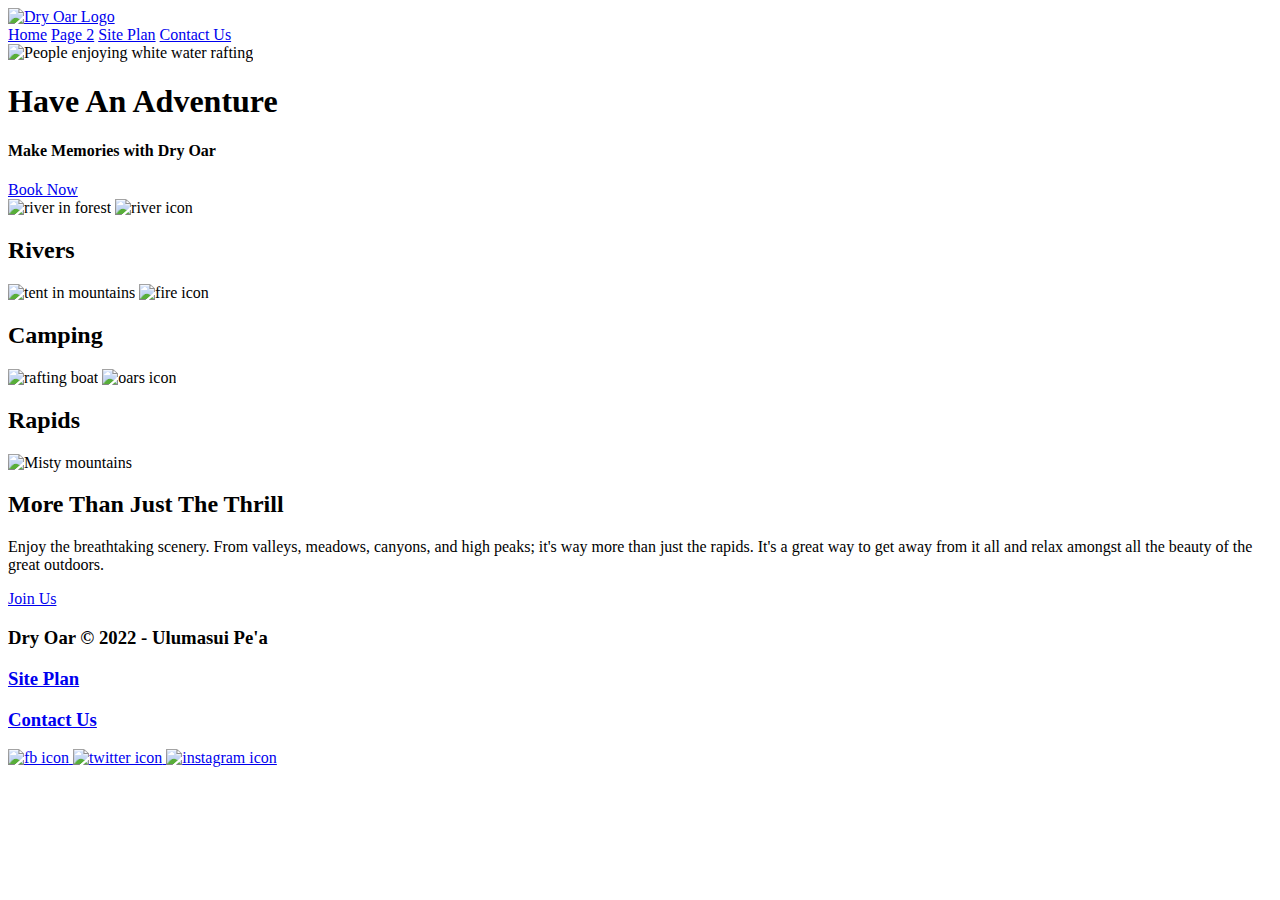
==== index.html @ aec6ce10 "Add files via upload" ====
<!DOCTYPE html>
<html lang="en">
<head>
    <meta charset="UTF-8">
    <meta http-equiv="X-UA-Compatible" content="IE=edge">
    <meta name="viewport" content="width=device-width, initial-scale=1.0">
    <title>Whitewater Rafting Vacations | Dry Oar Boating | Home</title>

  </head>
<body>
  <header>
      <a id="logo_link" href="index.html">
        <img class="logo" src="images/logo.png" alt="Dry Oar Logo">
    </a>
    <nav>
      <a href="index.html">Home</a>
      <a href="#">Page 2</a>
      <a href="site-plan-rafting.html">Site Plan</a>
      <a href="contactus.html">Contact Us</a>
    </nav>
  </header>
  <div id="hero">
    <div id="hero-box">
        <img id="hero-img" src="images/hero.png" alt="People enjoying white water rafting">
    </div>
    <section id="hero-msg">
        <h1 class="home-title">Have An Adventure</h1>
        <h4>Make Memories with Dry Oar </h4>
        <div class='button-box'>
            <a class='book' href="rates.html">Book Now</a>
        </div>
    </section>
  </div>
  <main class="home-grid">
    <section class="rivers-card">
      <img class="card-img" src="images/rivers.jpg" alt="river in forest">
      <img class="icon" src="images/river_icon.png" alt="river icon">
      <h2>Rivers</h2>
    </section>
    <section class="camping-card">
      <img class="card-img" src="images/camping.jpg" alt="tent in mountains">
      <img class="icon" src="images/fire_icon.png" alt="fire icon">
      <h2>Camping</h2>
    </section>
    <section class="rapids-card">
      <img class="card-img" src="images/rapids.jpg" alt="rafting boat">
      <img class="icon" src="images/oars.png" alt="oars icon">
      <h2>Rapids</h2>
    </section>
    <img class="mountains" src="images/mountains.jpg" alt="Misty mountains">
    <section class="msg">
        <h2>More Than Just The Thrill</h2>
        <p>Enjoy the breathtaking scenery. From valleys, meadows, canyons, and high peaks; it's way more than just the rapids. It's a great way to get away from it all and relax amongst all the beauty of the great outdoors. </p>
        <a class='join' href="rivers.html">Join Us</a>
    </section>
  </main>
  <footer>
    <h3>Dry Oar &copy; 2022 - Ulumasui Pe'a</h3>
    <h3><a href="site-plan-rafting.html">Site Plan</a></h3>
    <h3><a href="contactus.html">Contact Us</a></h3>
    <div class="social">
      <a href="https://facebook.com">
          <img src="images/facebook.png" alt="fb icon">
      </a>
      <a href="https://twitter.com">
          <img src="images/twitter.png" alt="twitter icon">
      </a>
      <a href="https://instagram.com">
          <img src="images/instagram.png" alt="instagram icon">
      </a>
    </div>
  </footer>
</body>
</html>
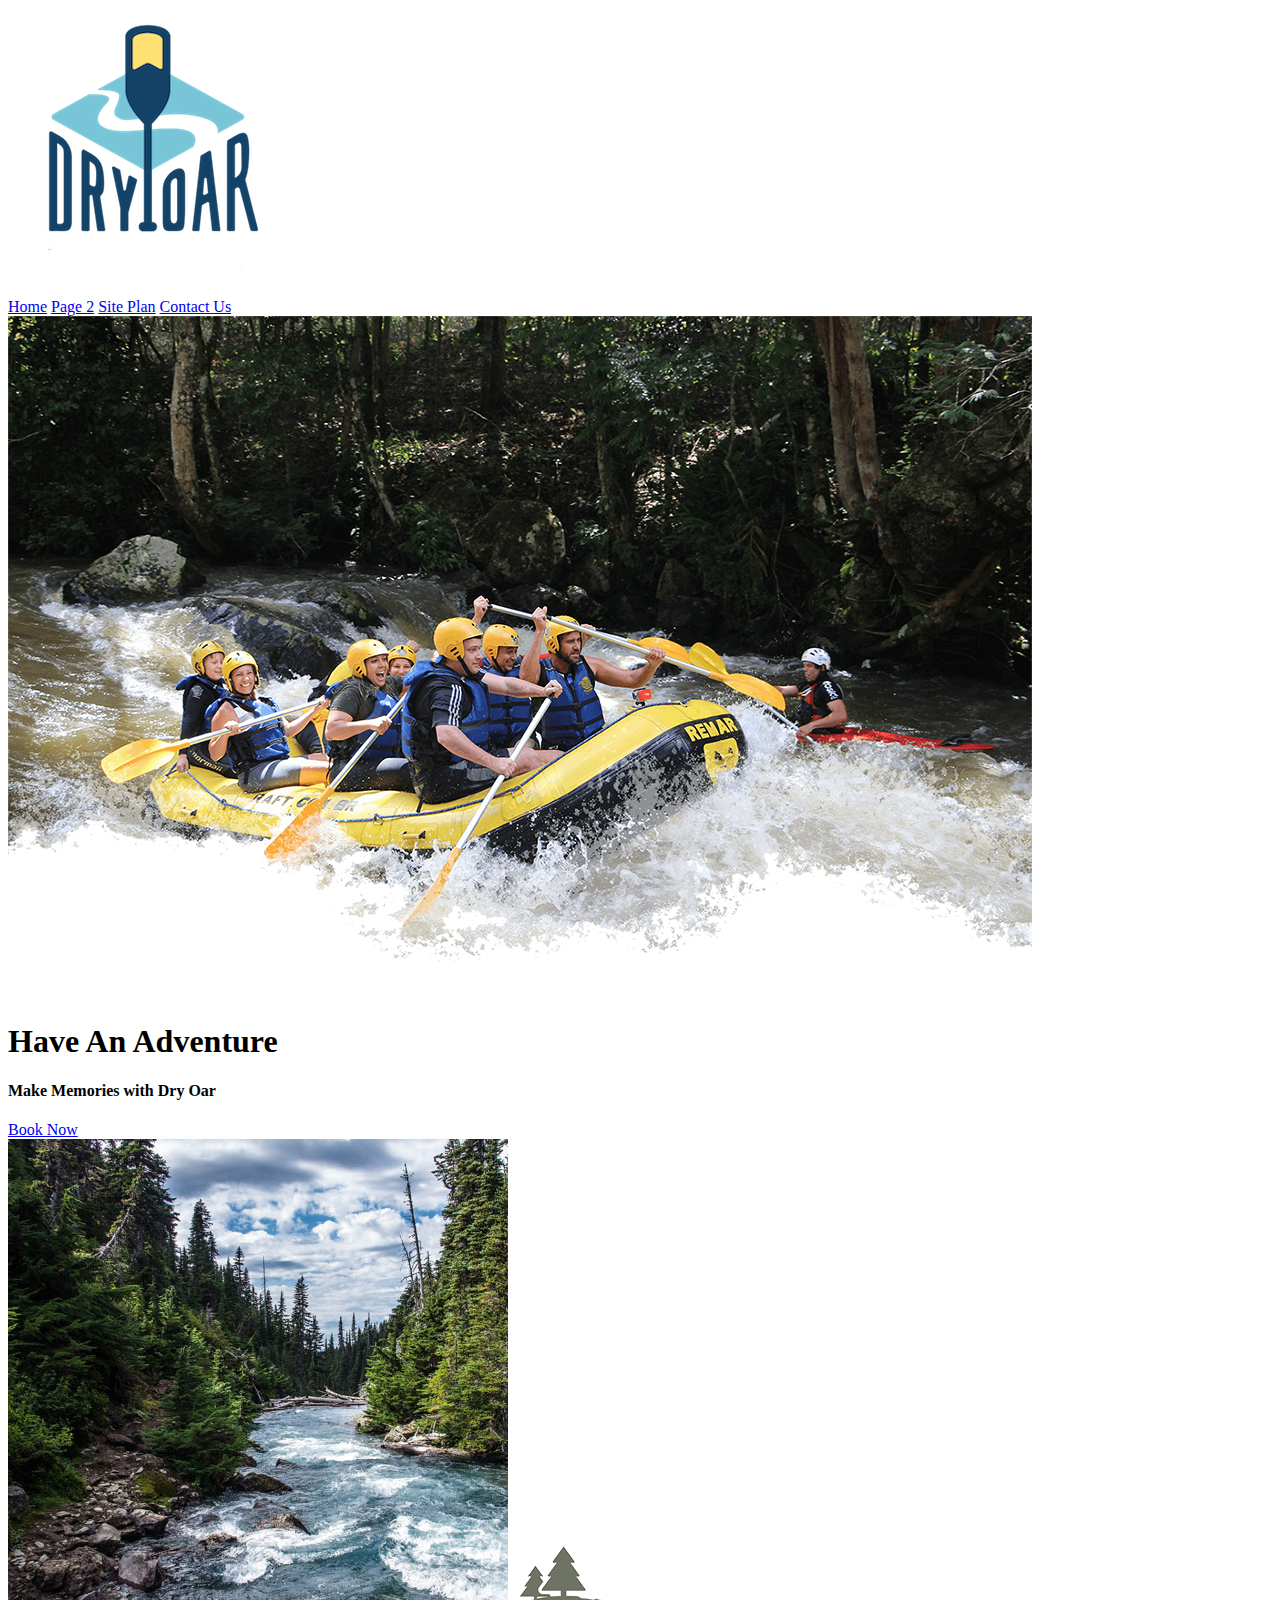
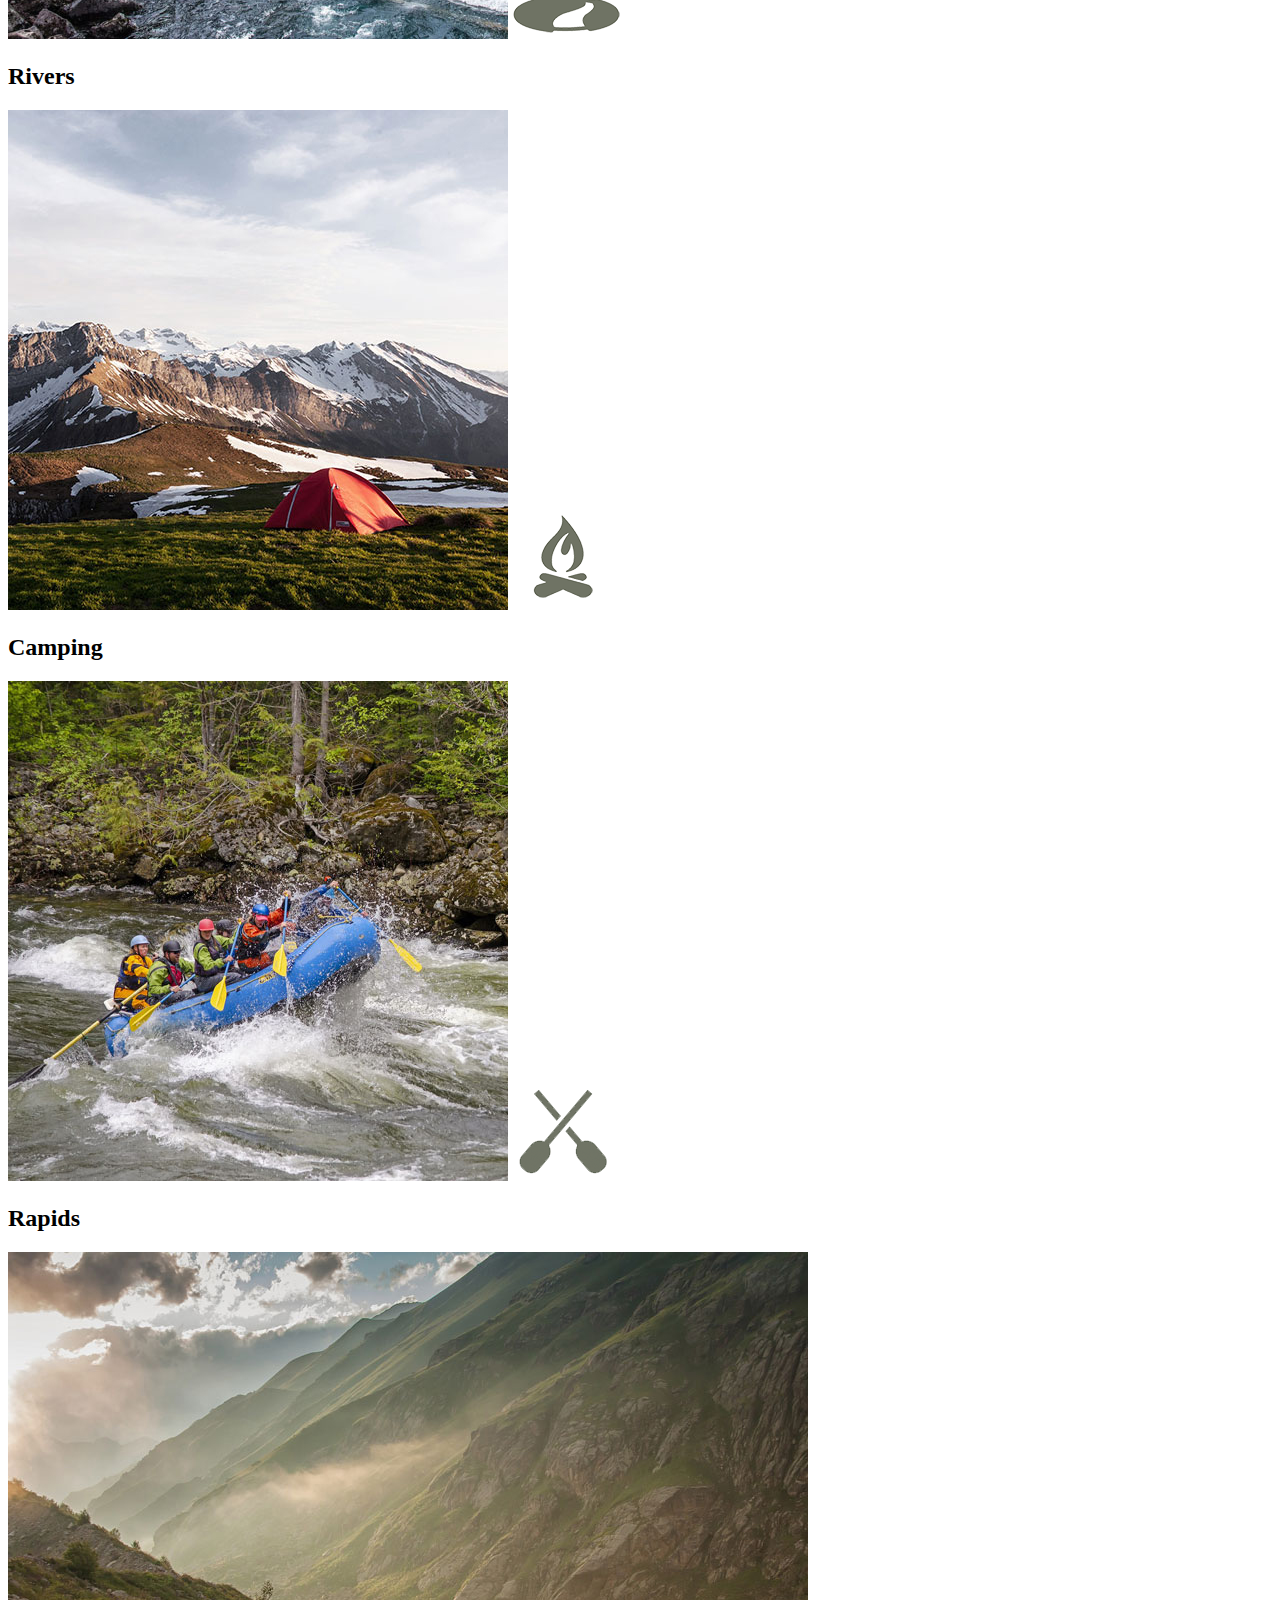
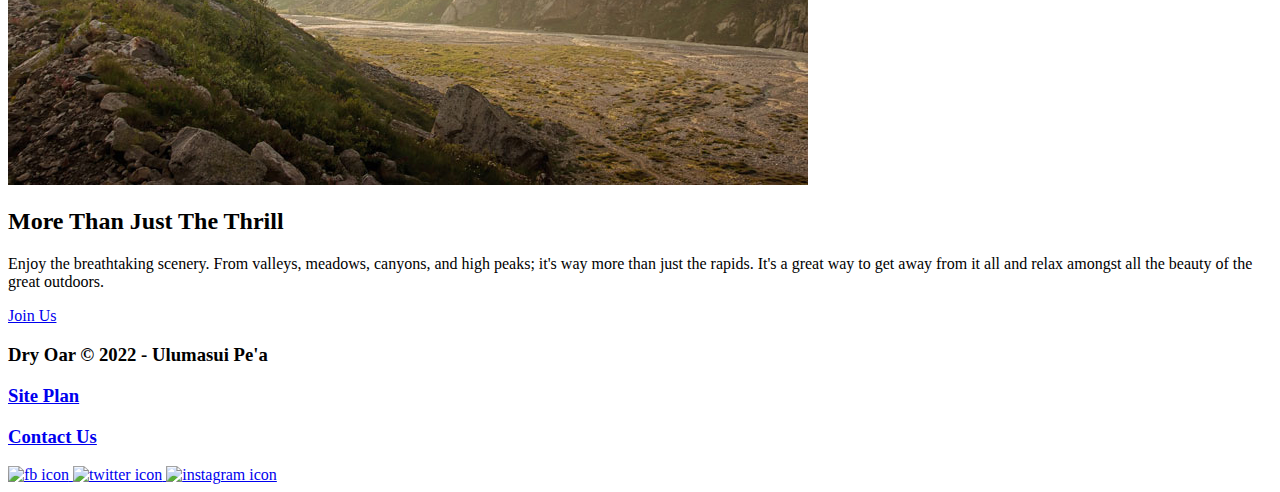
==== commit dfb6068e: "fixed" ====
--- a/index.html
+++ b/index.html
@@ -5,23 +5,25 @@
     <meta http-equiv="X-UA-Compatible" content="IE=edge">
     <meta name="viewport" content="width=device-width, initial-scale=1.0">
     <title>Whitewater Rafting Vacations | Dry Oar Boating | Home</title>
-
+    <link rel="stylesheet" href="styles/style.css">
   </head>
 <body>
-  <header>
+  <div id="content">
+    <header>
       <a id="logo_link" href="index.html">
-        <img class="logo" src="images/logo.png" alt="Dry Oar Logo">
-    </a>
-    <nav>
-      <a href="index.html">Home</a>
-      <a href="#">Page 2</a>
-      <a href="site-plan-rafting.html">Site Plan</a>
-      <a href="contactus.html">Contact Us</a>
-    </nav>
-  </header>
+        <img class="logo" src="logo.png" alt="Dry Oar Logo">
+      </a>
+      <nav>
+        <a href="index.html">Home</a>
+        <a href="#">Page 2</a>
+        <a href="site-plan-rafting.html">Site Plan</a>
+       <a href="contactus.html">Contact Us</a>
+     </nav>
+    </header>
+  </div>
   <div id="hero">
     <div id="hero-box">
-        <img id="hero-img" src="images/hero.png" alt="People enjoying white water rafting">
+        <img id="hero-img" src="hero.png" alt="People enjoying white water rafting">
     </div>
     <section id="hero-msg">
         <h1 class="home-title">Have An Adventure</h1>
@@ -33,21 +35,21 @@
   </div>
   <main class="home-grid">
     <section class="rivers-card">
-      <img class="card-img" src="images/rivers.jpg" alt="river in forest">
-      <img class="icon" src="images/river_icon.png" alt="river icon">
+      <img class="card-img" src="rivers.jpg" alt="river in forest">
+      <img class="icon" src="river_icon.png" alt="river icon">
       <h2>Rivers</h2>
     </section>
     <section class="camping-card">
-      <img class="card-img" src="images/camping.jpg" alt="tent in mountains">
-      <img class="icon" src="images/fire_icon.png" alt="fire icon">
+      <img class="card-img" src="camping.jpg" alt="tent in mountains">
+      <img class="icon" src="fire_icon.png" alt="fire icon">
       <h2>Camping</h2>
     </section>
     <section class="rapids-card">
-      <img class="card-img" src="images/rapids.jpg" alt="rafting boat">
-      <img class="icon" src="images/oars.png" alt="oars icon">
+      <img class="card-img" src="rapids.jpg" alt="rafting boat">
+      <img class="icon" src="oars.png" alt="oars icon">
       <h2>Rapids</h2>
     </section>
-    <img class="mountains" src="images/mountains.jpg" alt="Misty mountains">
+    <img class="mountains" src="mountains.jpg" alt="Misty mountains">
     <section class="msg">
         <h2>More Than Just The Thrill</h2>
         <p>Enjoy the breathtaking scenery. From valleys, meadows, canyons, and high peaks; it's way more than just the rapids. It's a great way to get away from it all and relax amongst all the beauty of the great outdoors. </p>
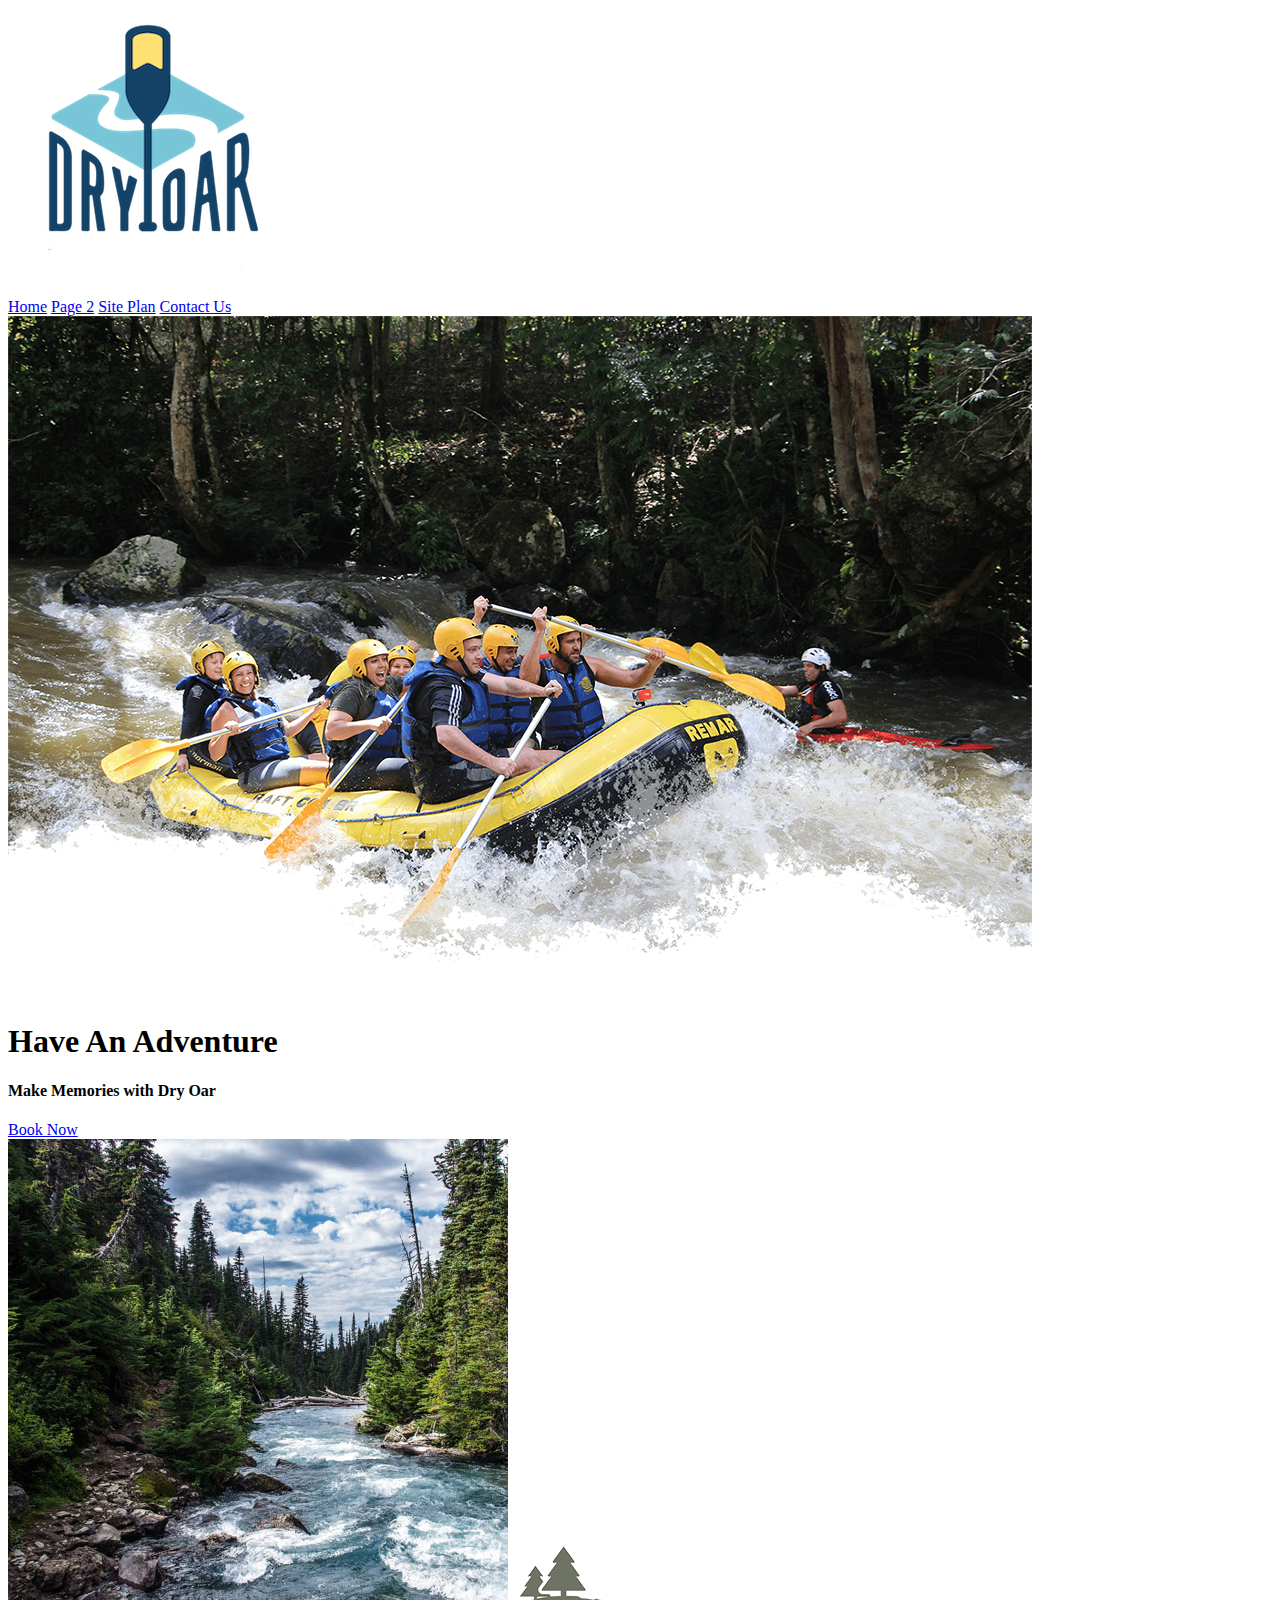
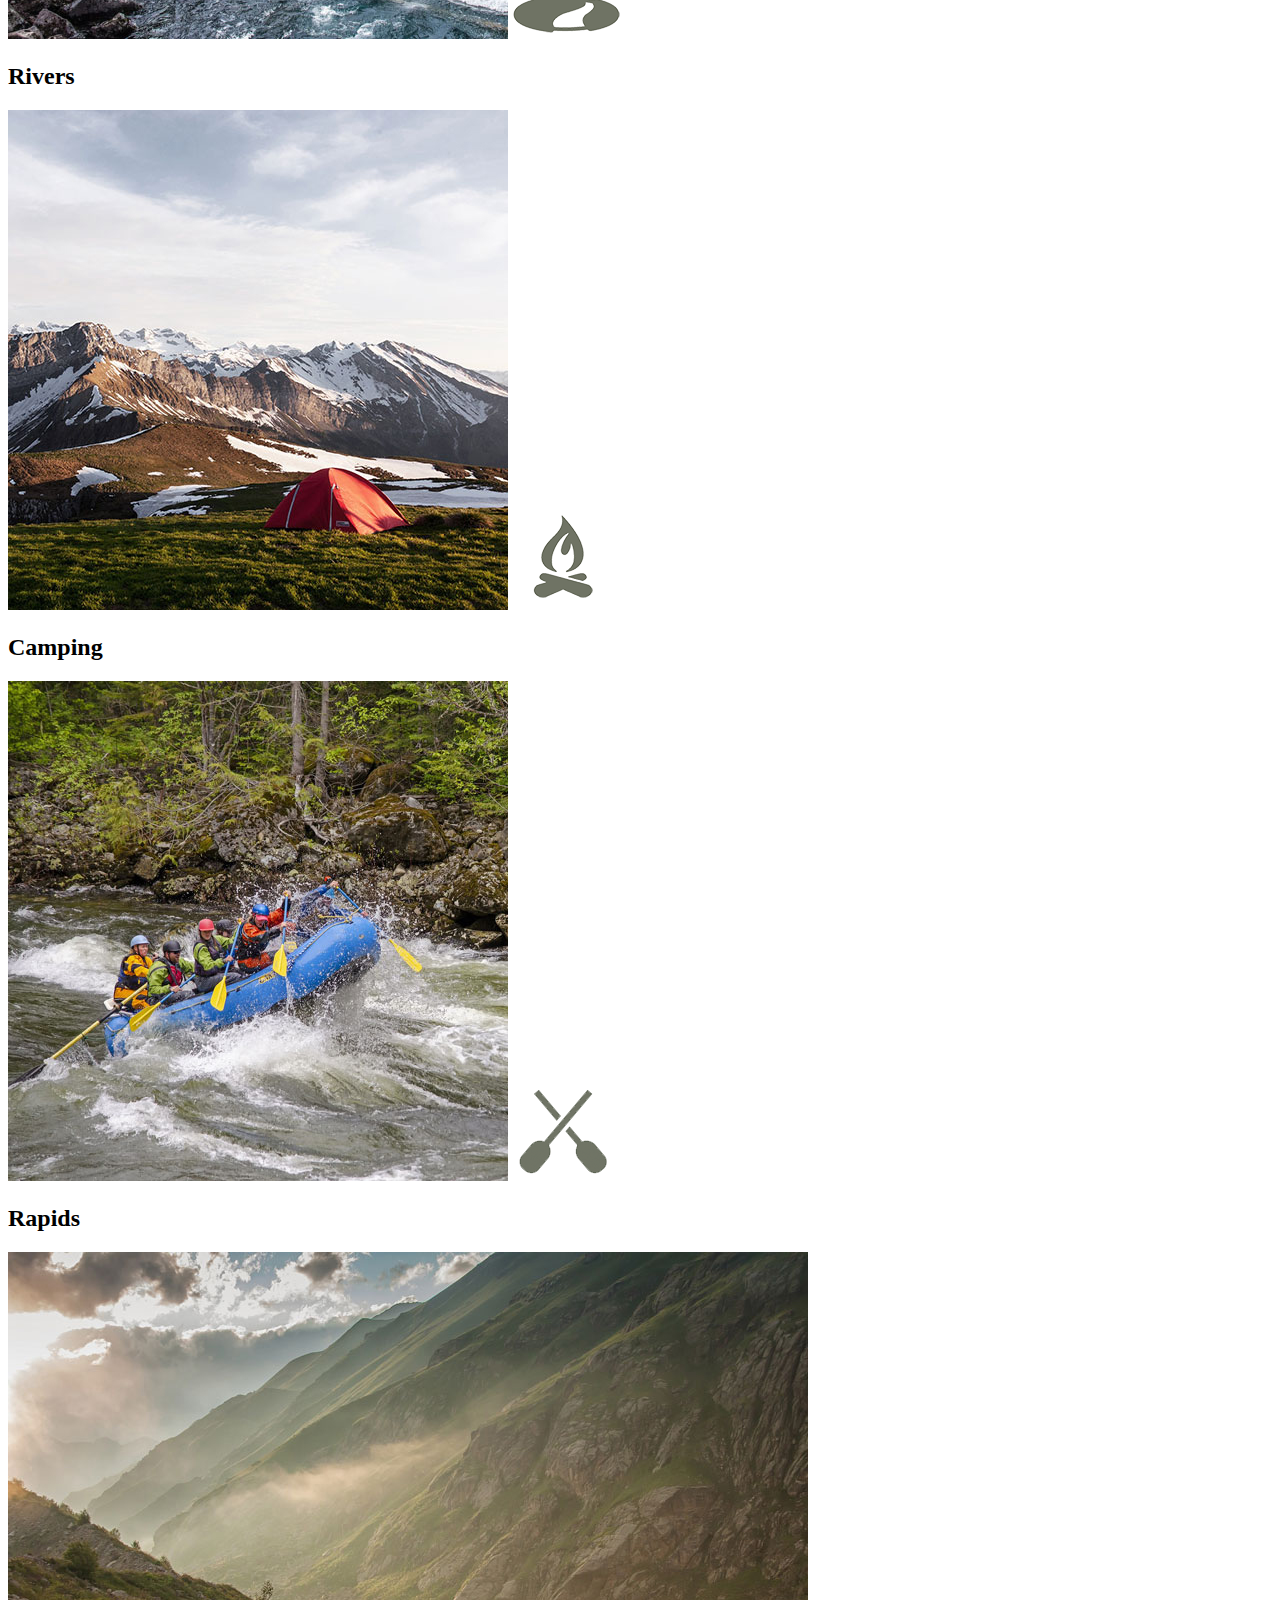
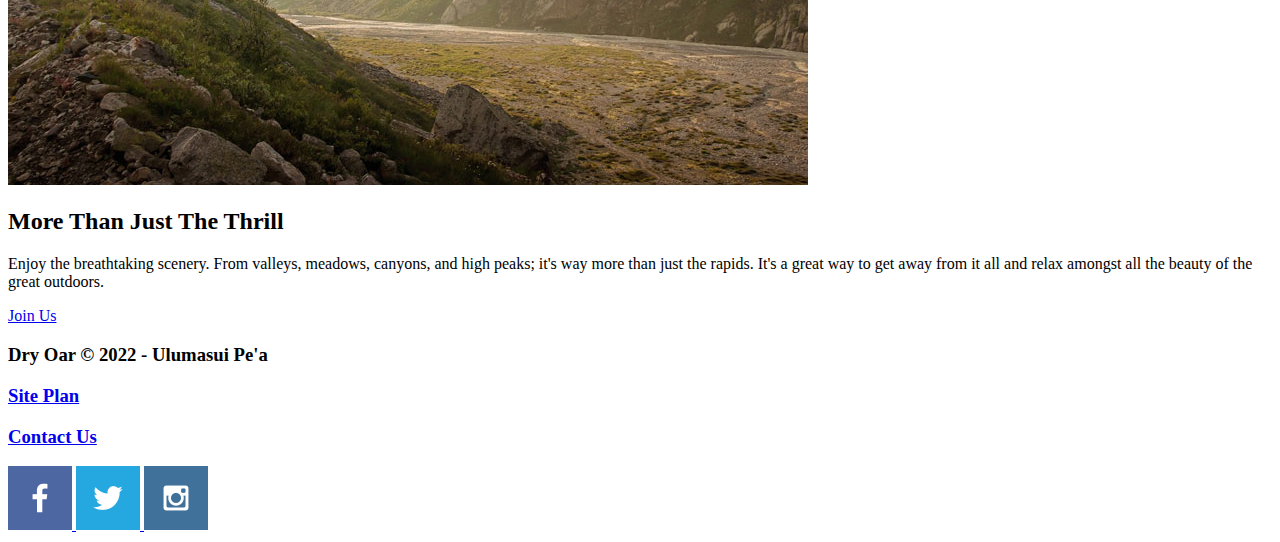
==== commit 39f9a48c: "new" ====
--- a/index.html
+++ b/index.html
@@ -5,7 +5,7 @@
     <meta http-equiv="X-UA-Compatible" content="IE=edge">
     <meta name="viewport" content="width=device-width, initial-scale=1.0">
     <title>Whitewater Rafting Vacations | Dry Oar Boating | Home</title>
-    <link rel="stylesheet" href="styles/style.css">
+    <link rel="stylesheet" href="wdd103/style.css">
   </head>
 <body>
   <div id="content">
@@ -20,7 +20,6 @@
        <a href="contactus.html">Contact Us</a>
      </nav>
     </header>
-  </div>
   <div id="hero">
     <div id="hero-box">
         <img id="hero-img" src="hero.png" alt="People enjoying white water rafting">
@@ -49,6 +48,7 @@
       <img class="icon" src="oars.png" alt="oars icon">
       <h2>Rapids</h2>
     </section>
+    <div id="background"></div> 
     <img class="mountains" src="mountains.jpg" alt="Misty mountains">
     <section class="msg">
         <h2>More Than Just The Thrill</h2>
@@ -62,15 +62,16 @@
     <h3><a href="contactus.html">Contact Us</a></h3>
     <div class="social">
       <a href="https://facebook.com">
-          <img src="images/facebook.png" alt="fb icon">
+          <img src="facebook.png" alt="fb icon">
       </a>
       <a href="https://twitter.com">
-          <img src="images/twitter.png" alt="twitter icon">
+          <img src="twitter.png" alt="twitter icon">
       </a>
       <a href="https://instagram.com">
-          <img src="images/instagram.png" alt="instagram icon">
+          <img src="instagram.png" alt="instagram icon">
       </a>
     </div>
   </footer>
+  </div>
 </body>
 </html>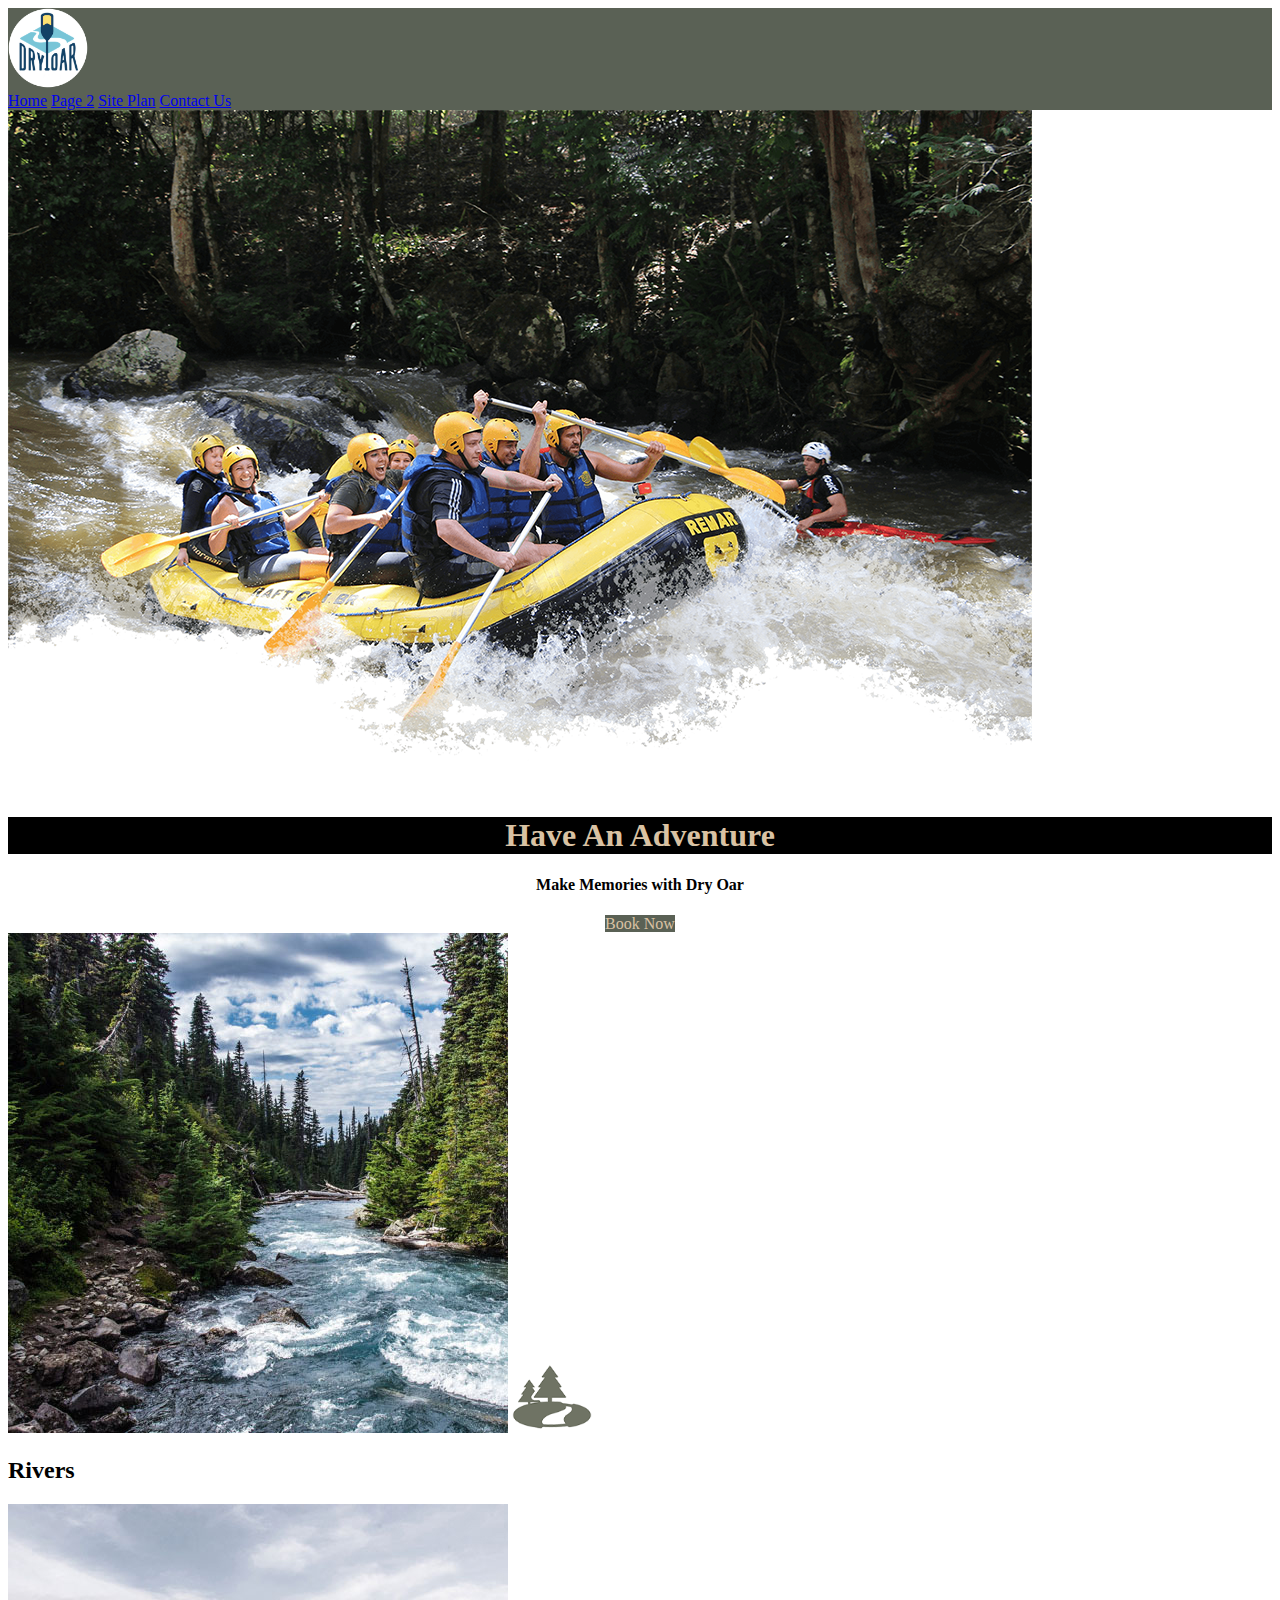
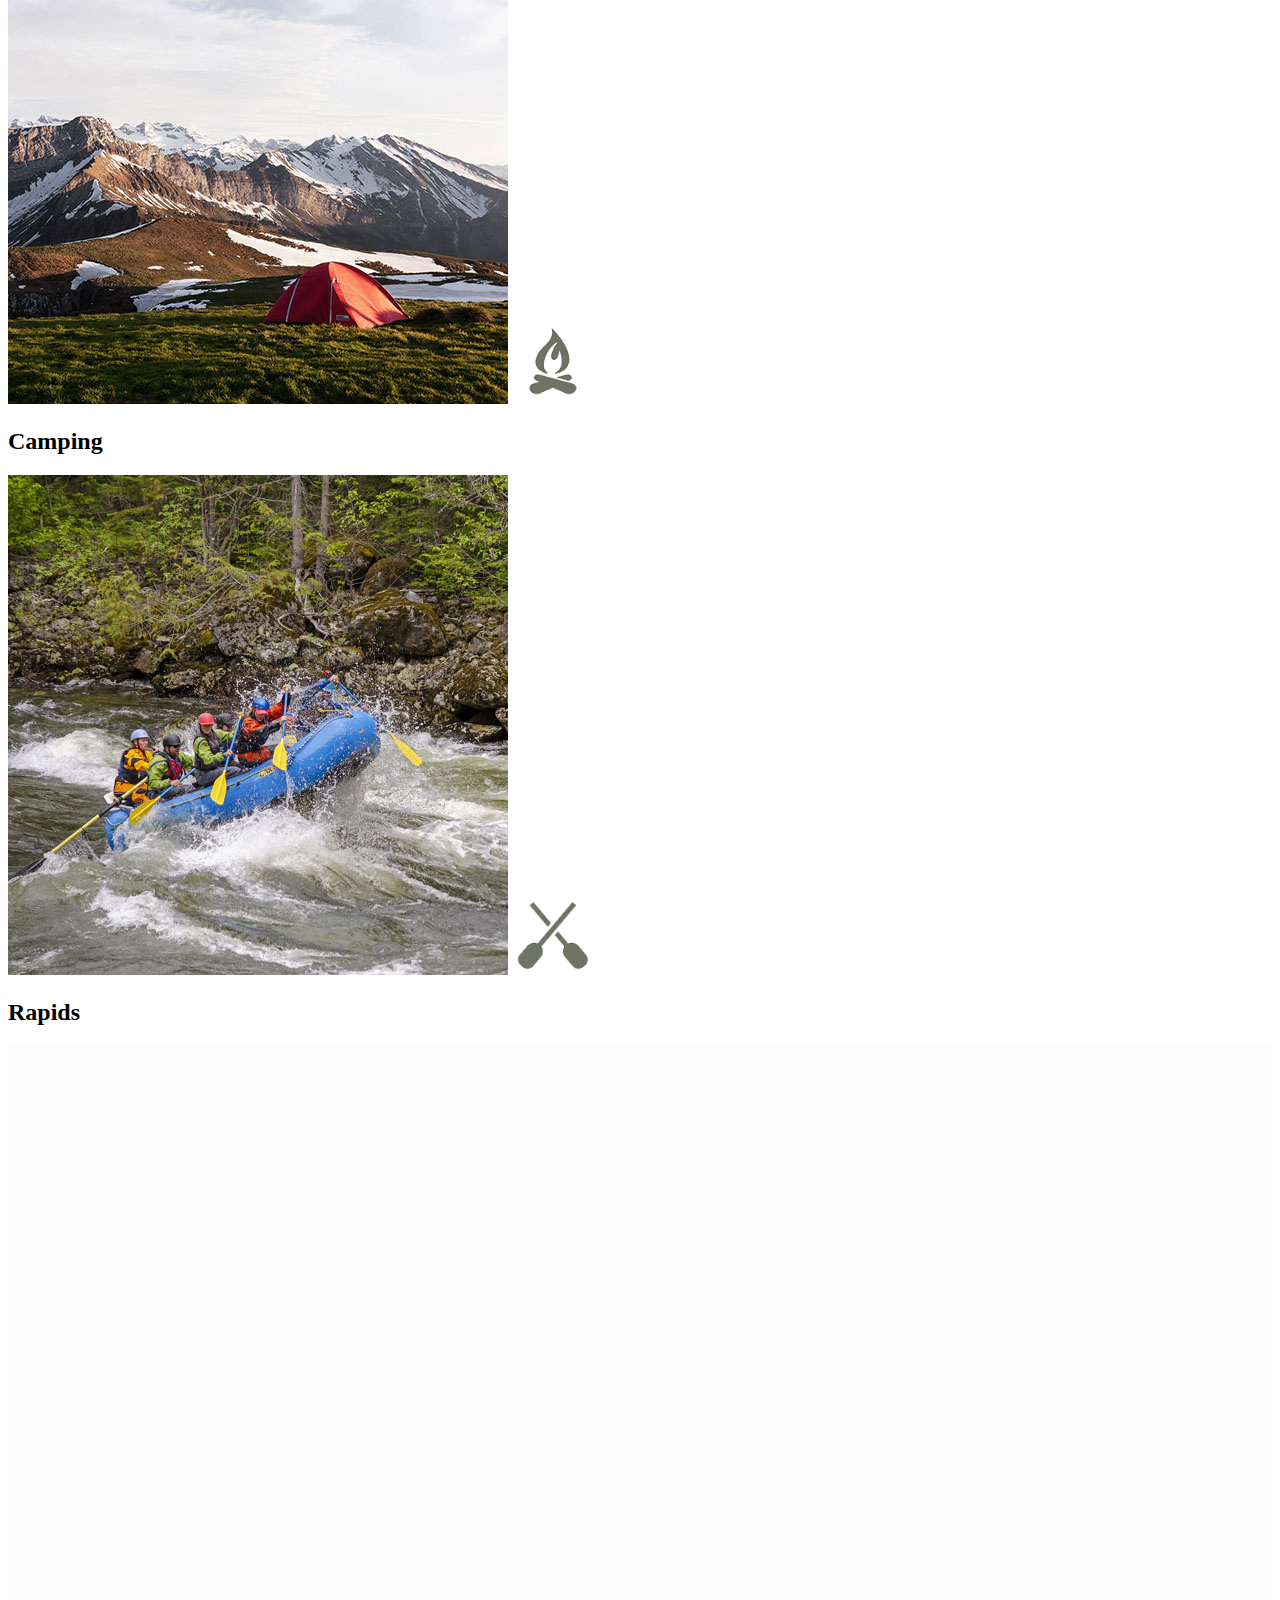
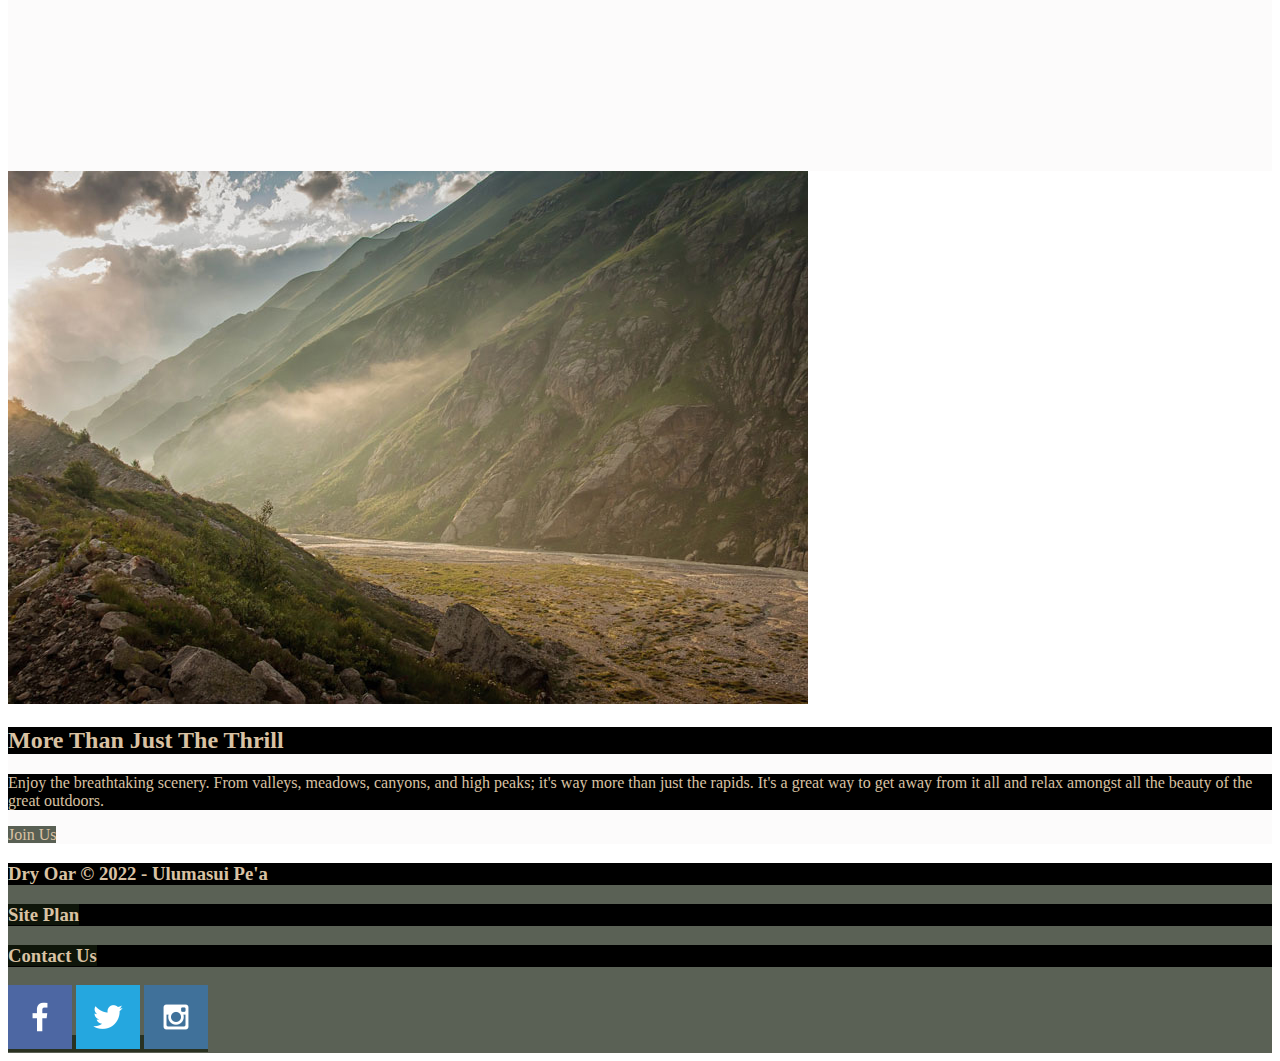
==== commit 9ae3ecd2: "color" ====
--- a/index.html
+++ b/index.html
@@ -5,10 +5,96 @@
     <meta http-equiv="X-UA-Compatible" content="IE=edge">
     <meta name="viewport" content="width=device-width, initial-scale=1.0">
     <title>Whitewater Rafting Vacations | Dry Oar Boating | Home</title>
-    <link rel="stylesheet" href="wdd103/style.css">
+    <link rel="stylesheet" href="style.css">
   </head>
 <body>
   <div id="content">
+    <style>
+      #content{
+    max-width: 1600px;
+    margin: 0 auto;
+}
+#nav a{
+    text-align: center;
+    background-color: black;
+    color: #d9c2a3;
+    text-decoration: none;
+}
+#hero-msg h1, #hero-msg h4{
+    text-align: center;
+}
+.button-box{
+    text-align: center;
+}
+#main section{
+    text-align: center;
+}
+#background {
+    height: 725px;
+    background-color: #fcfbfb;
+}
+#body {
+    background-color: #fcfbfb; 
+}
+header {
+    background-color:rgba(20,30,13, .7);
+}
+#nav a:hover {
+    background-color: black;
+    color: #d9c2a3;
+}
+.book, .join{
+    background-color:rgba(20,30,13, .7);
+    color: #d9c2a3;
+    text-decoration: none;
+}
+.book:hover, .join:hover{
+    background-color: black;
+    color: #d9c2a3;
+}
+.msg{
+    background-color: #fcfbfb;
+}
+.msg h2{
+    background-color: black;
+    color: #d9c2a3;
+}
+.msg p{
+    background-color: black;
+    color: #d9c2a3;
+}
+footer{
+    background-color:rgba(20,30,13, .7);
+}
+footer a{
+  background-color:rgba(20,30,13, .7);
+    color: #d9c2a3;
+    text-decoration: none;
+}
+footer a:hover{
+    background-color: black;
+    color: #d9c2a3;
+}
+footer h3{
+    background-color: black;
+    color: #d9c2a3;
+}
+.home-title{
+    background-color: black;
+    color: #d9c2a3;
+}
+#h4{
+    background-color: black;
+    color: #d9c2a3;
+}
+.icon {
+    width: 80px;
+}
+.logo {
+    width: 80px;
+}
+                         
+    </style>
     <header>
       <a id="logo_link" href="index.html">
         <img class="logo" src="logo.png" alt="Dry Oar Logo">
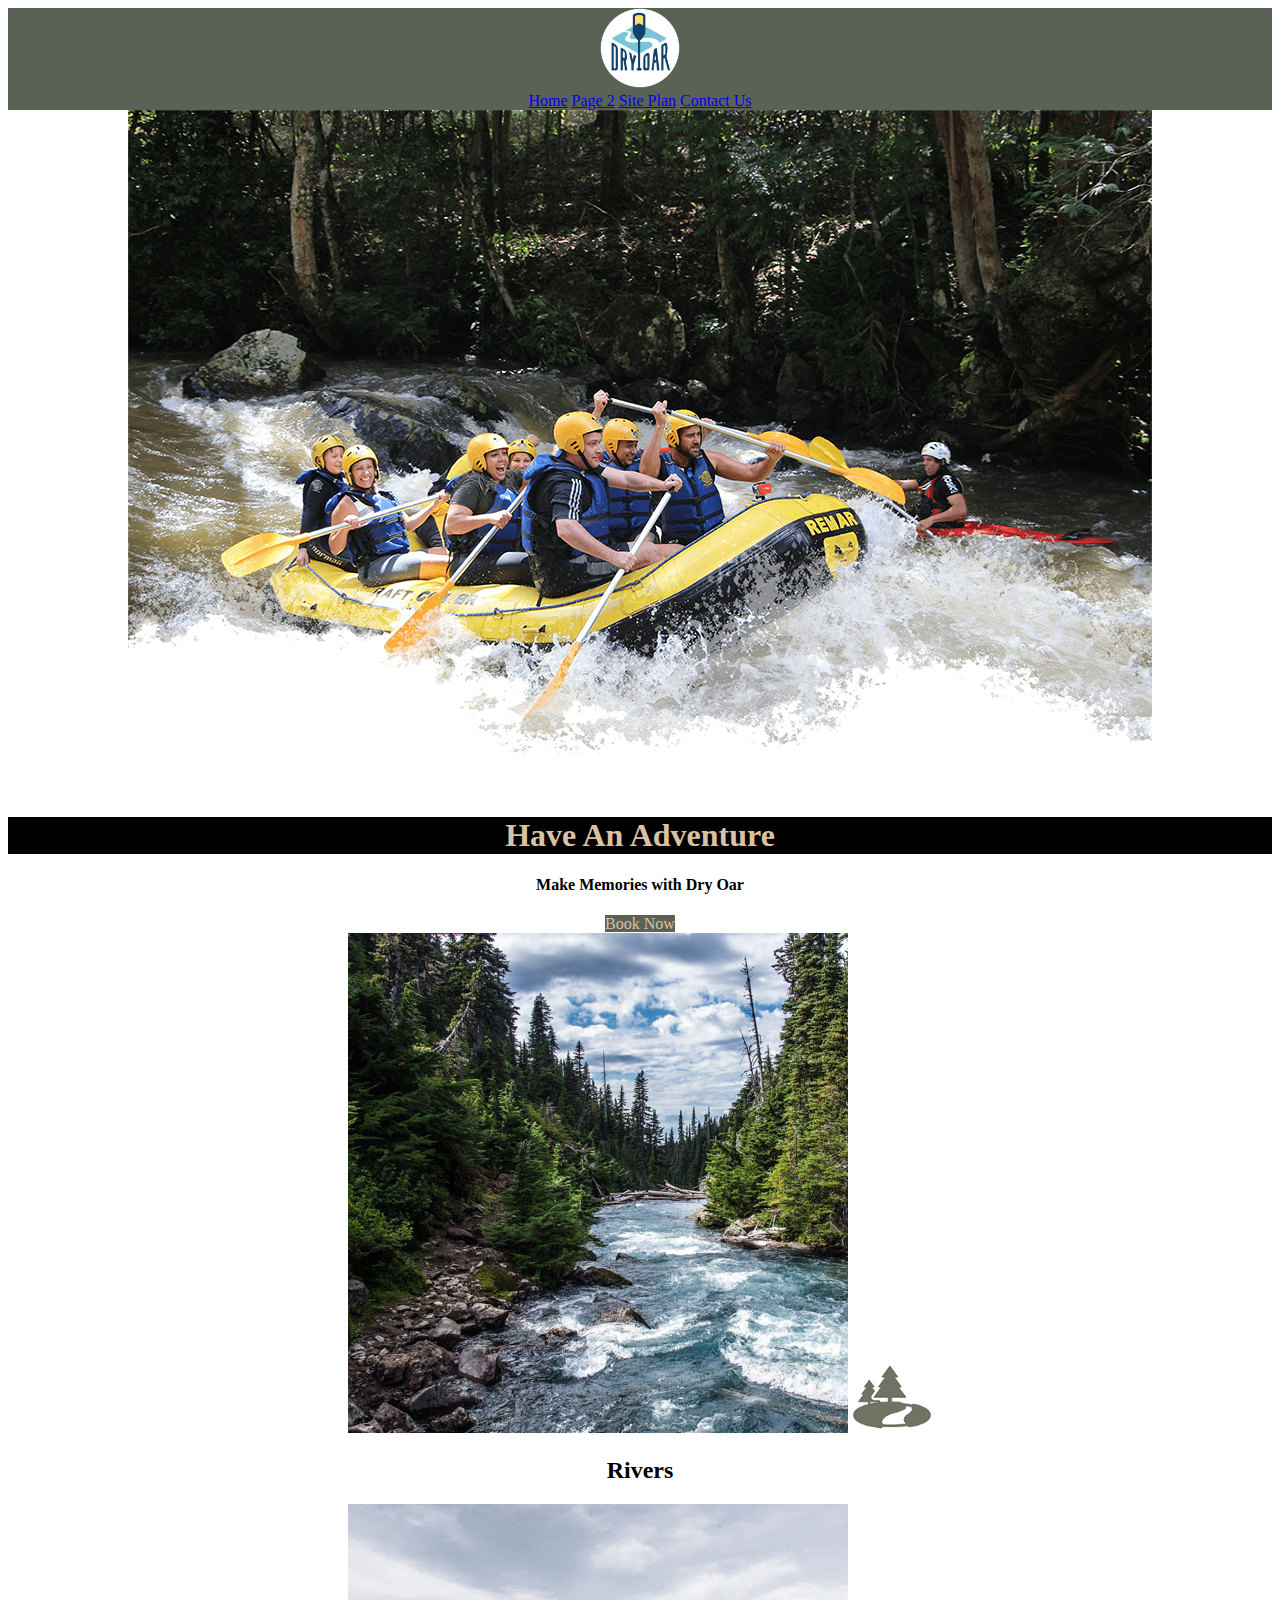
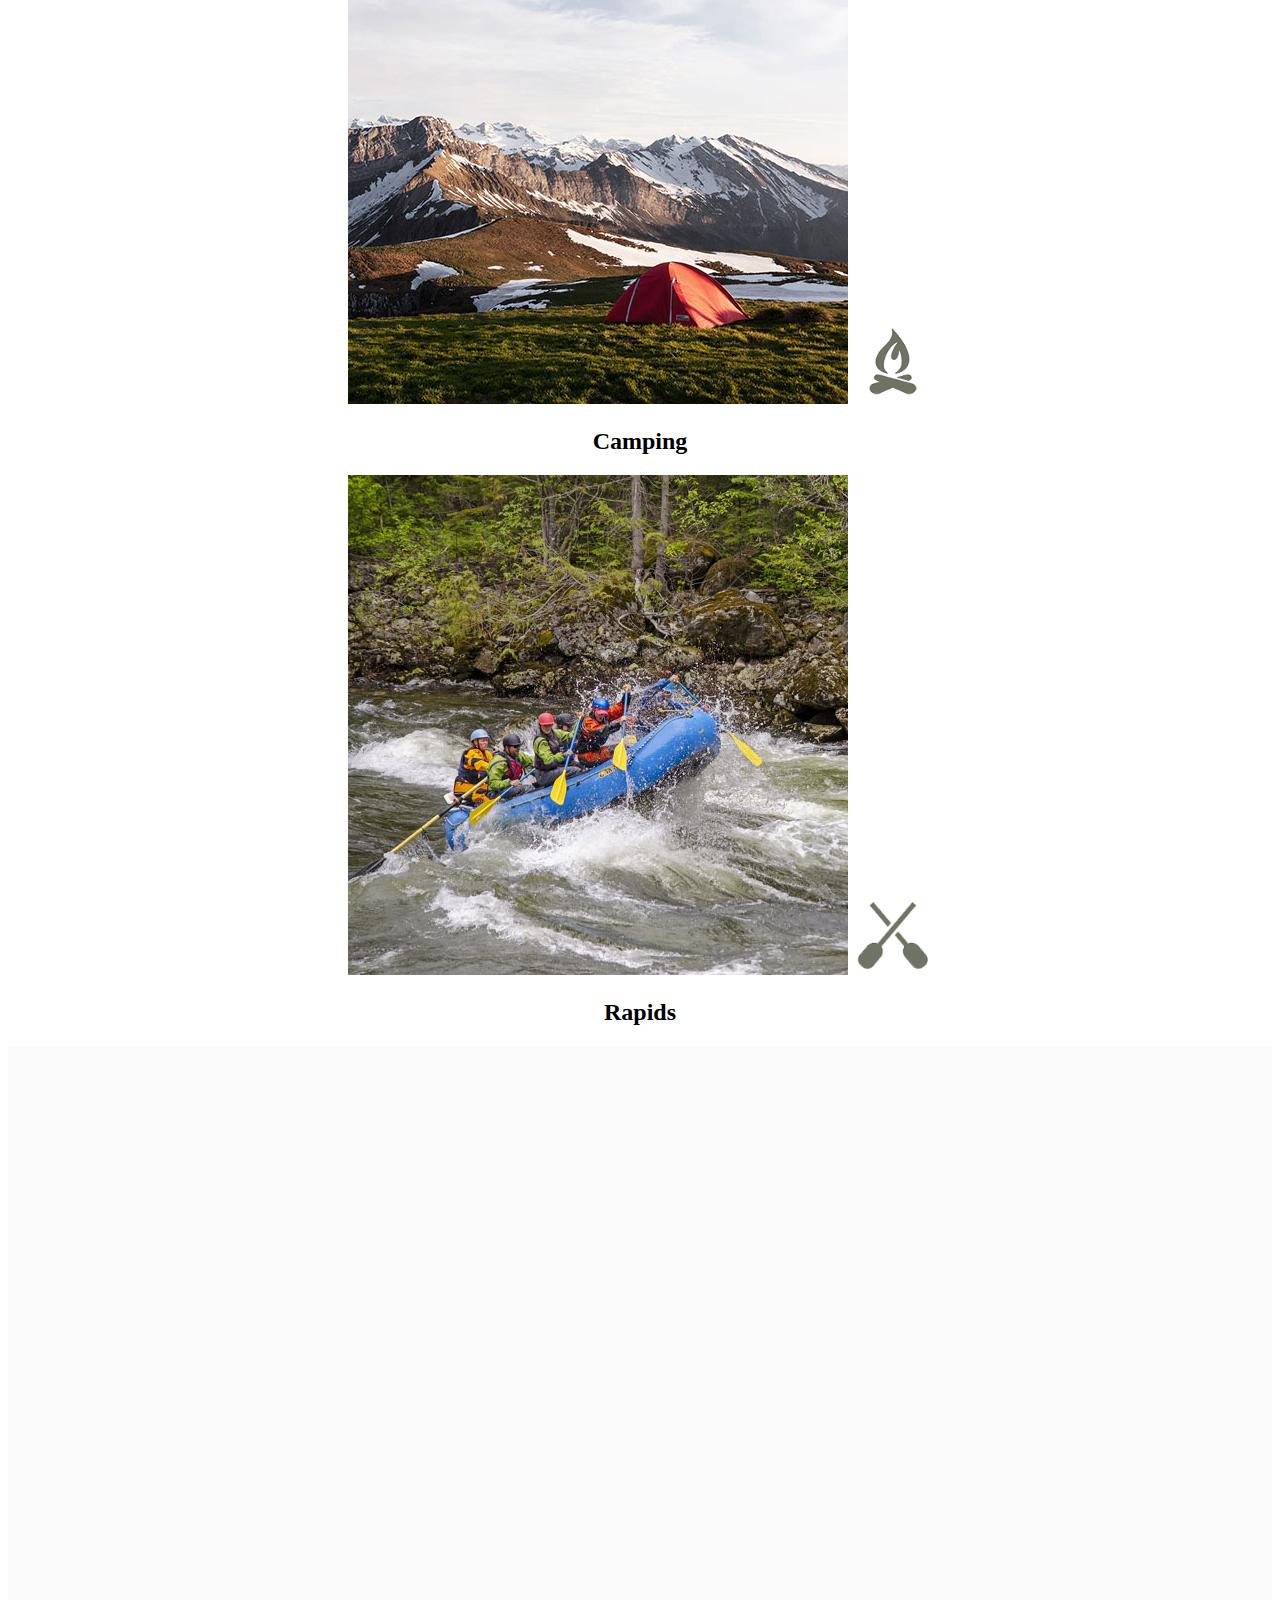
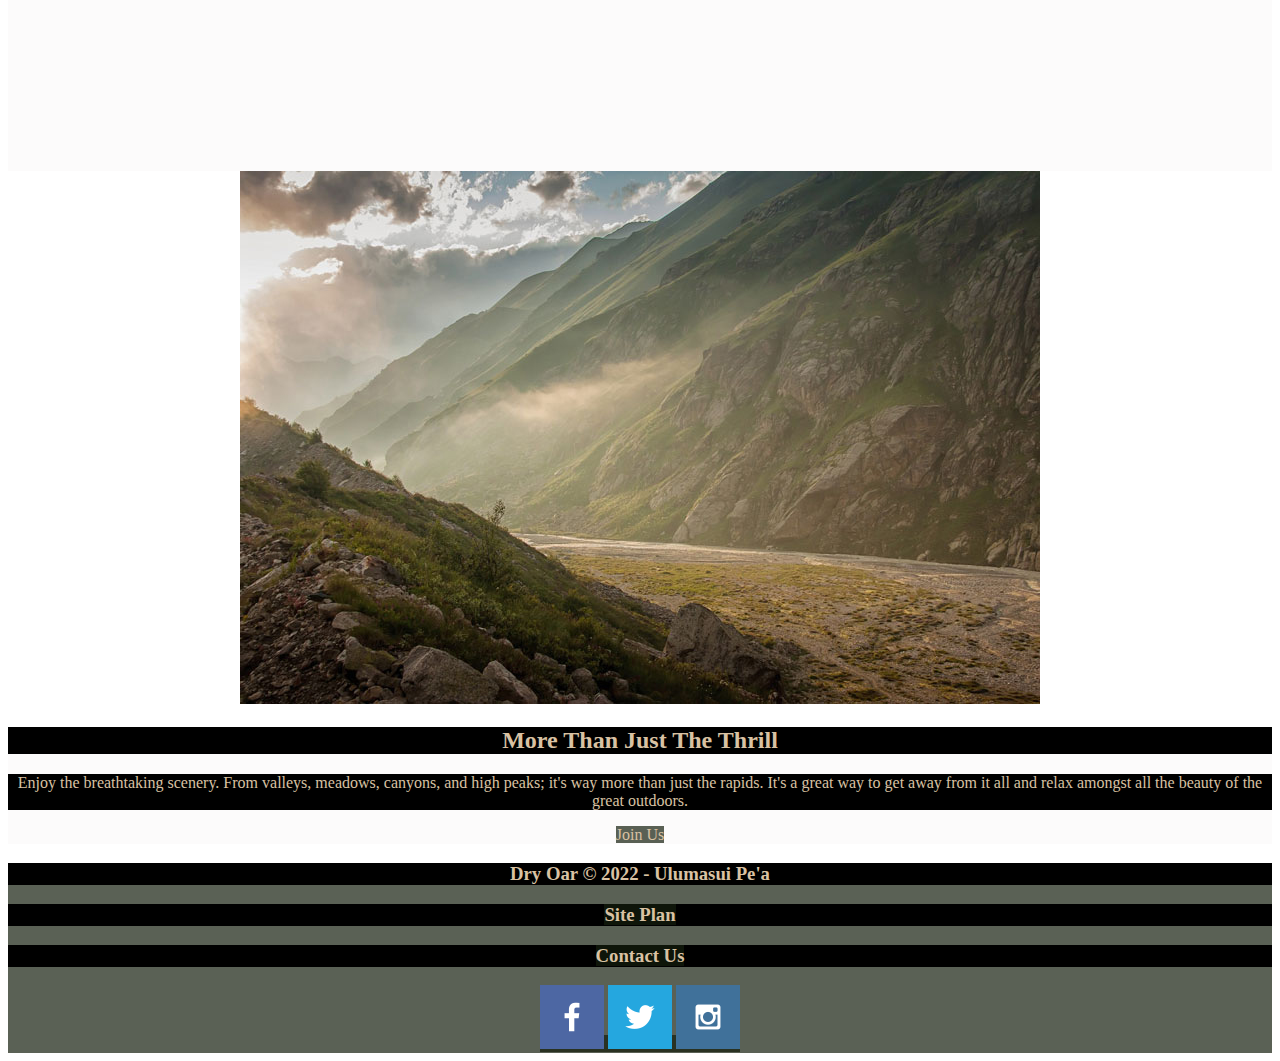
==== commit 00c31dc2: "good to go" ====
--- a/index.html
+++ b/index.html
@@ -5,95 +5,12 @@
     <meta http-equiv="X-UA-Compatible" content="IE=edge">
     <meta name="viewport" content="width=device-width, initial-scale=1.0">
     <title>Whitewater Rafting Vacations | Dry Oar Boating | Home</title>
-    <link rel="stylesheet" href="style.css">
+    <link rel="stylesheet" href="styles.css">
   </head>
 <body>
   <div id="content">
     <style>
-      #content{
-    max-width: 1600px;
-    margin: 0 auto;
-}
-#nav a{
-    text-align: center;
-    background-color: black;
-    color: #d9c2a3;
-    text-decoration: none;
-}
-#hero-msg h1, #hero-msg h4{
-    text-align: center;
-}
-.button-box{
-    text-align: center;
-}
-#main section{
-    text-align: center;
-}
-#background {
-    height: 725px;
-    background-color: #fcfbfb;
-}
-#body {
-    background-color: #fcfbfb; 
-}
-header {
-    background-color:rgba(20,30,13, .7);
-}
-#nav a:hover {
-    background-color: black;
-    color: #d9c2a3;
-}
-.book, .join{
-    background-color:rgba(20,30,13, .7);
-    color: #d9c2a3;
-    text-decoration: none;
-}
-.book:hover, .join:hover{
-    background-color: black;
-    color: #d9c2a3;
-}
-.msg{
-    background-color: #fcfbfb;
-}
-.msg h2{
-    background-color: black;
-    color: #d9c2a3;
-}
-.msg p{
-    background-color: black;
-    color: #d9c2a3;
-}
-footer{
-    background-color:rgba(20,30,13, .7);
-}
-footer a{
-  background-color:rgba(20,30,13, .7);
-    color: #d9c2a3;
-    text-decoration: none;
-}
-footer a:hover{
-    background-color: black;
-    color: #d9c2a3;
-}
-footer h3{
-    background-color: black;
-    color: #d9c2a3;
-}
-.home-title{
-    background-color: black;
-    color: #d9c2a3;
-}
-#h4{
-    background-color: black;
-    color: #d9c2a3;
-}
-.icon {
-    width: 80px;
-}
-.logo {
-    width: 80px;
-}
-                         
+              
     </style>
     <header>
       <a id="logo_link" href="index.html">
--- a/styles.css
+++ b/styles.css
@@ -0,0 +1,95 @@
+#content{
+    max-width: 1600px;
+    margin: 0 auto;
+    text-align: center;
+}
+h1{
+    text-align: center;
+}
+#nav a{
+    text-align: center;
+    background-color: black;
+    color: #d9c2a3;
+    text-decoration: none;
+}
+#hero-msg h1, #hero-msg h4{
+    text-align: center;
+}
+.button-box{
+    text-align: center;
+}
+#main section{
+    text-align: center;
+}
+#background {
+    height: 725px;
+    background-color: #fcfbfb;
+}
+#body {
+    text-align: center;
+    background-color: #fcfbfb; 
+}
+header {
+    text-align: center;
+    background-color:rgba(20,30,13, .7);
+}
+#nav a:hover {
+    background-color: black;
+    color: #d9c2a3;
+}
+.book, .join{
+    background-color:rgba(20,30,13, .7);
+    color: #d9c2a3;
+    text-decoration: none;
+}
+.book:hover, .join:hover{
+    background-color: black;
+    color: #d9c2a3;
+}
+.msg{
+    background-color: #fcfbfb;
+}
+.msg h2{
+    background-color: black;
+    color: #d9c2a3;
+}
+.msg p{
+    background-color: black;
+    color: #d9c2a3;
+}
+footer{
+    text-align: center;
+    background-color:rgba(20,30,13, .7);
+}
+footer a{
+    text-align: center;
+    background-color:rgba(20,30,13, .7);
+    color: #d9c2a3;
+    text-decoration: none;
+}
+footer a:hover{
+    background-color: black;
+    color: #d9c2a3;
+}
+footer h3{
+    text-align: center;
+    background-color: black;
+    color: #d9c2a3;
+}
+.home-title{
+    background-color: black;
+    color: #d9c2a3;
+}
+#h4{
+    background-color: black;
+    color: #d9c2a3;
+}
+.icon {
+    text-align: center;
+    width: 80px;
+}
+.logo {
+    text-align: center;
+    width: 80px;
+}
+                  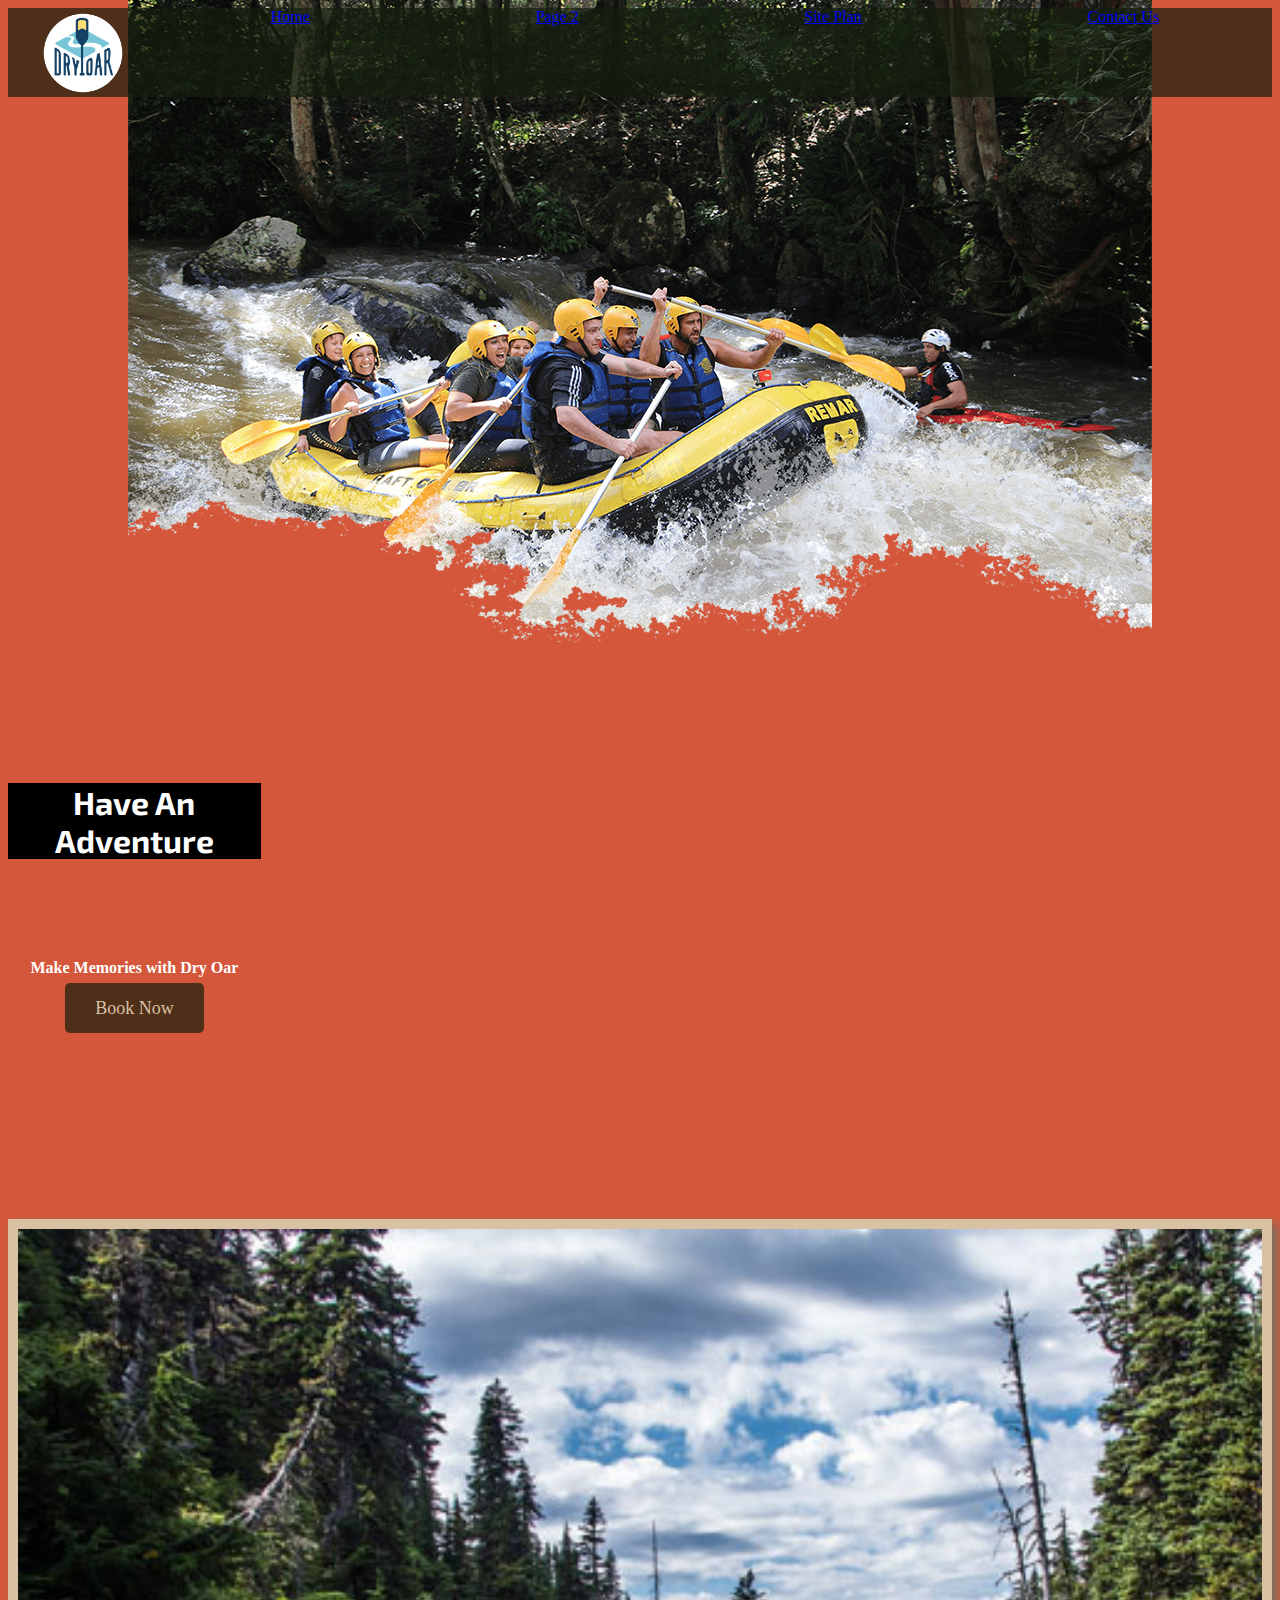
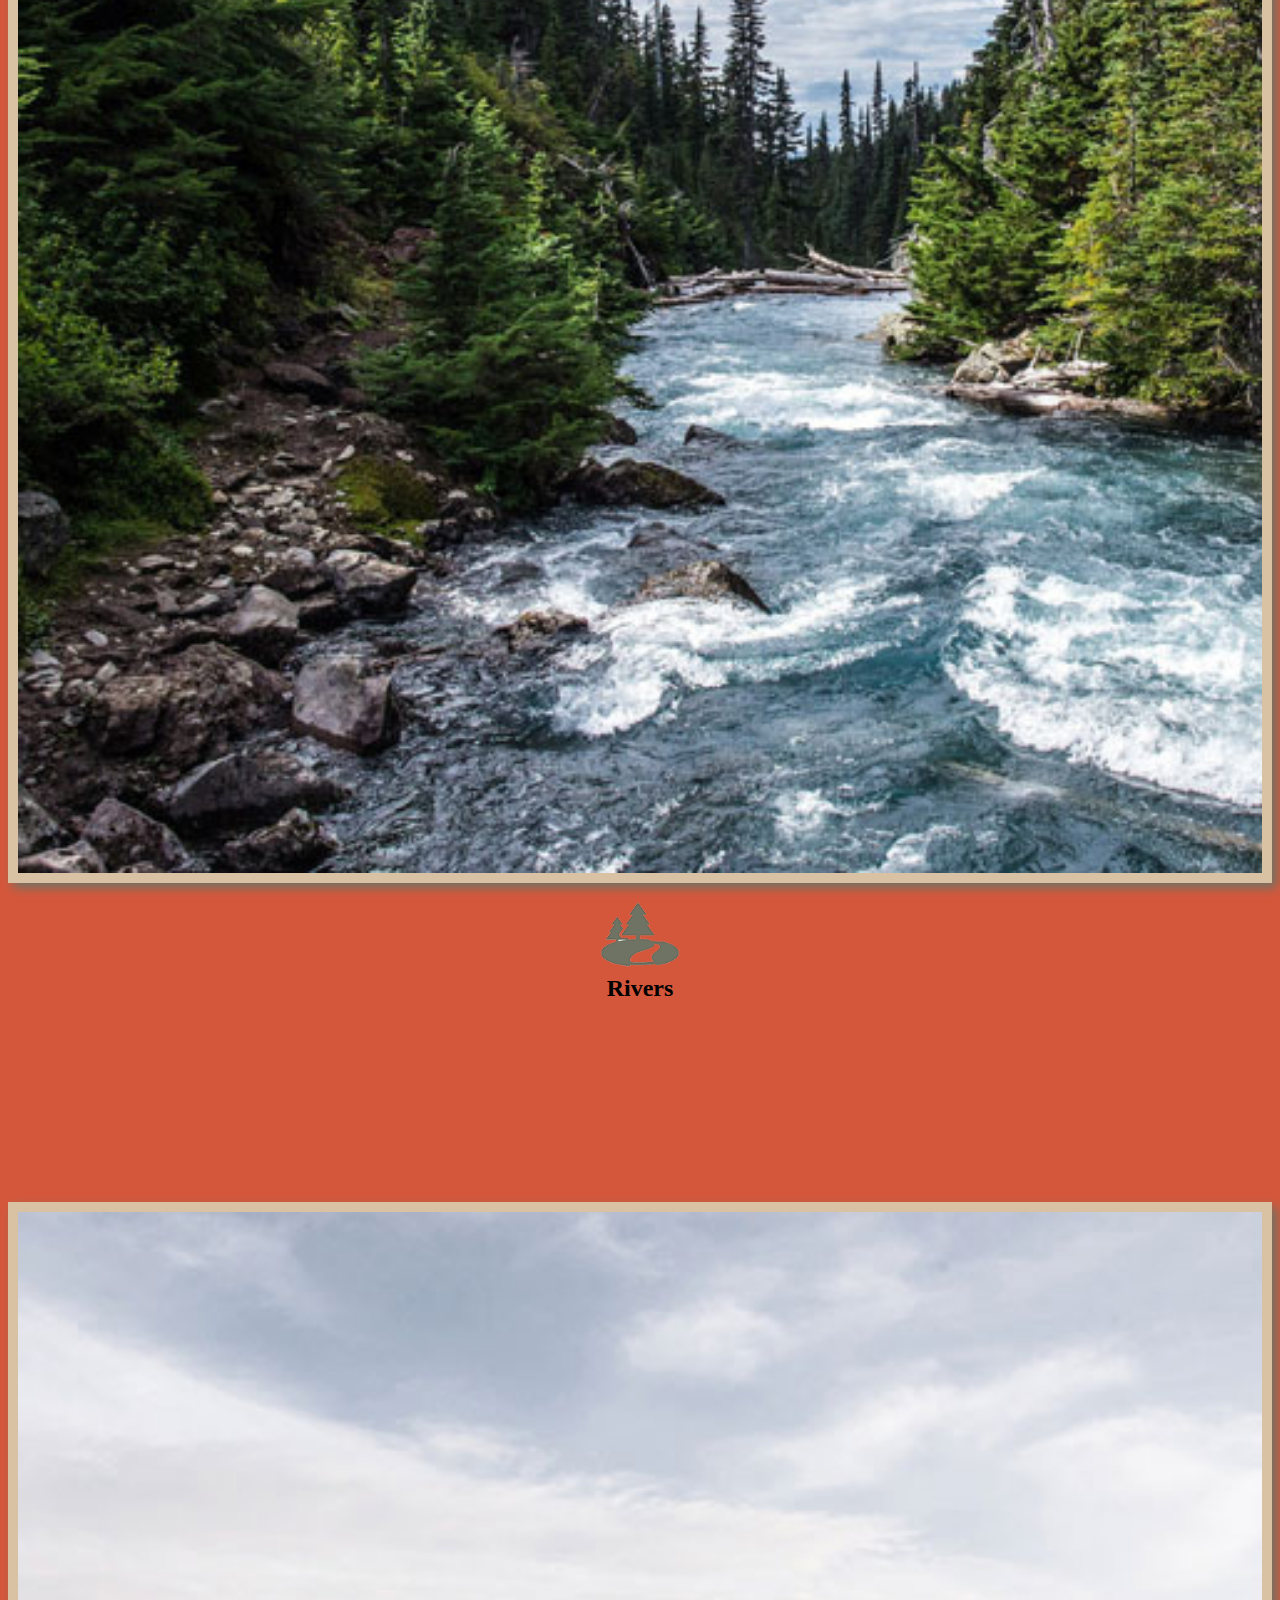
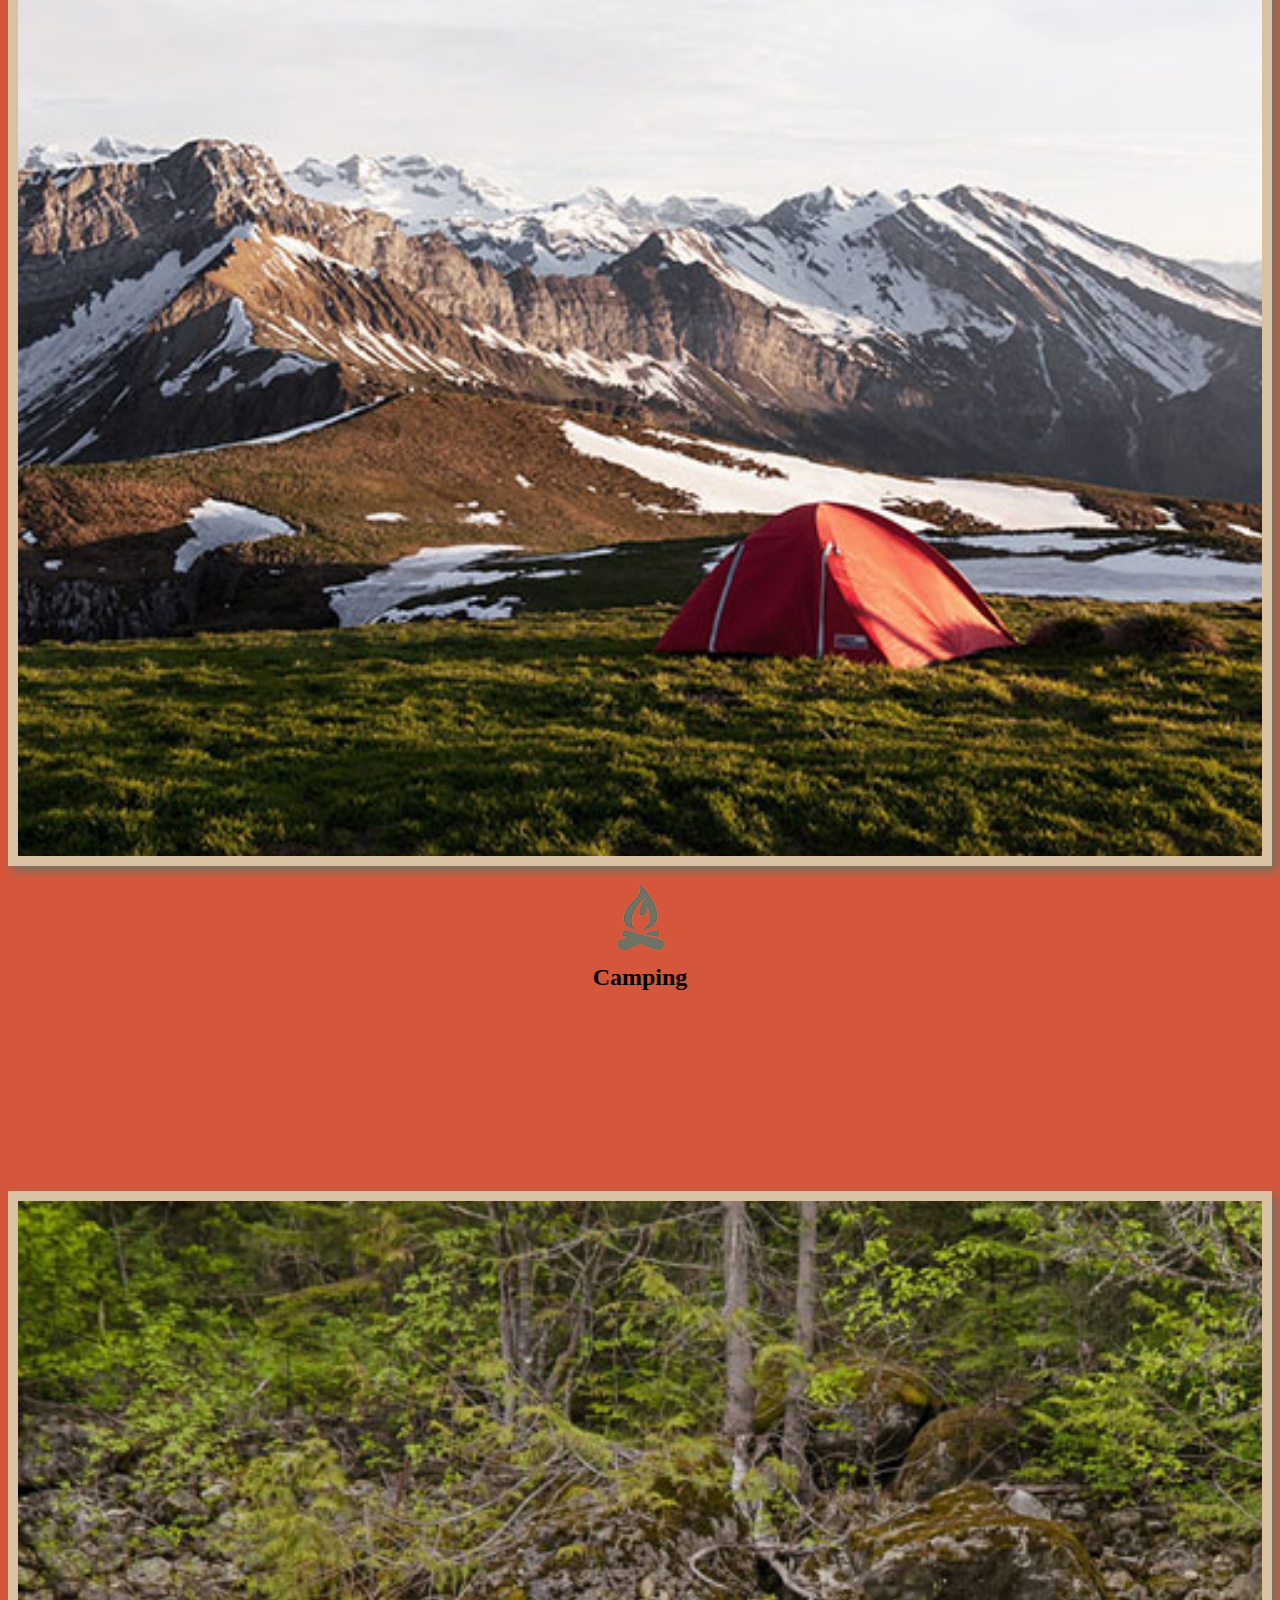
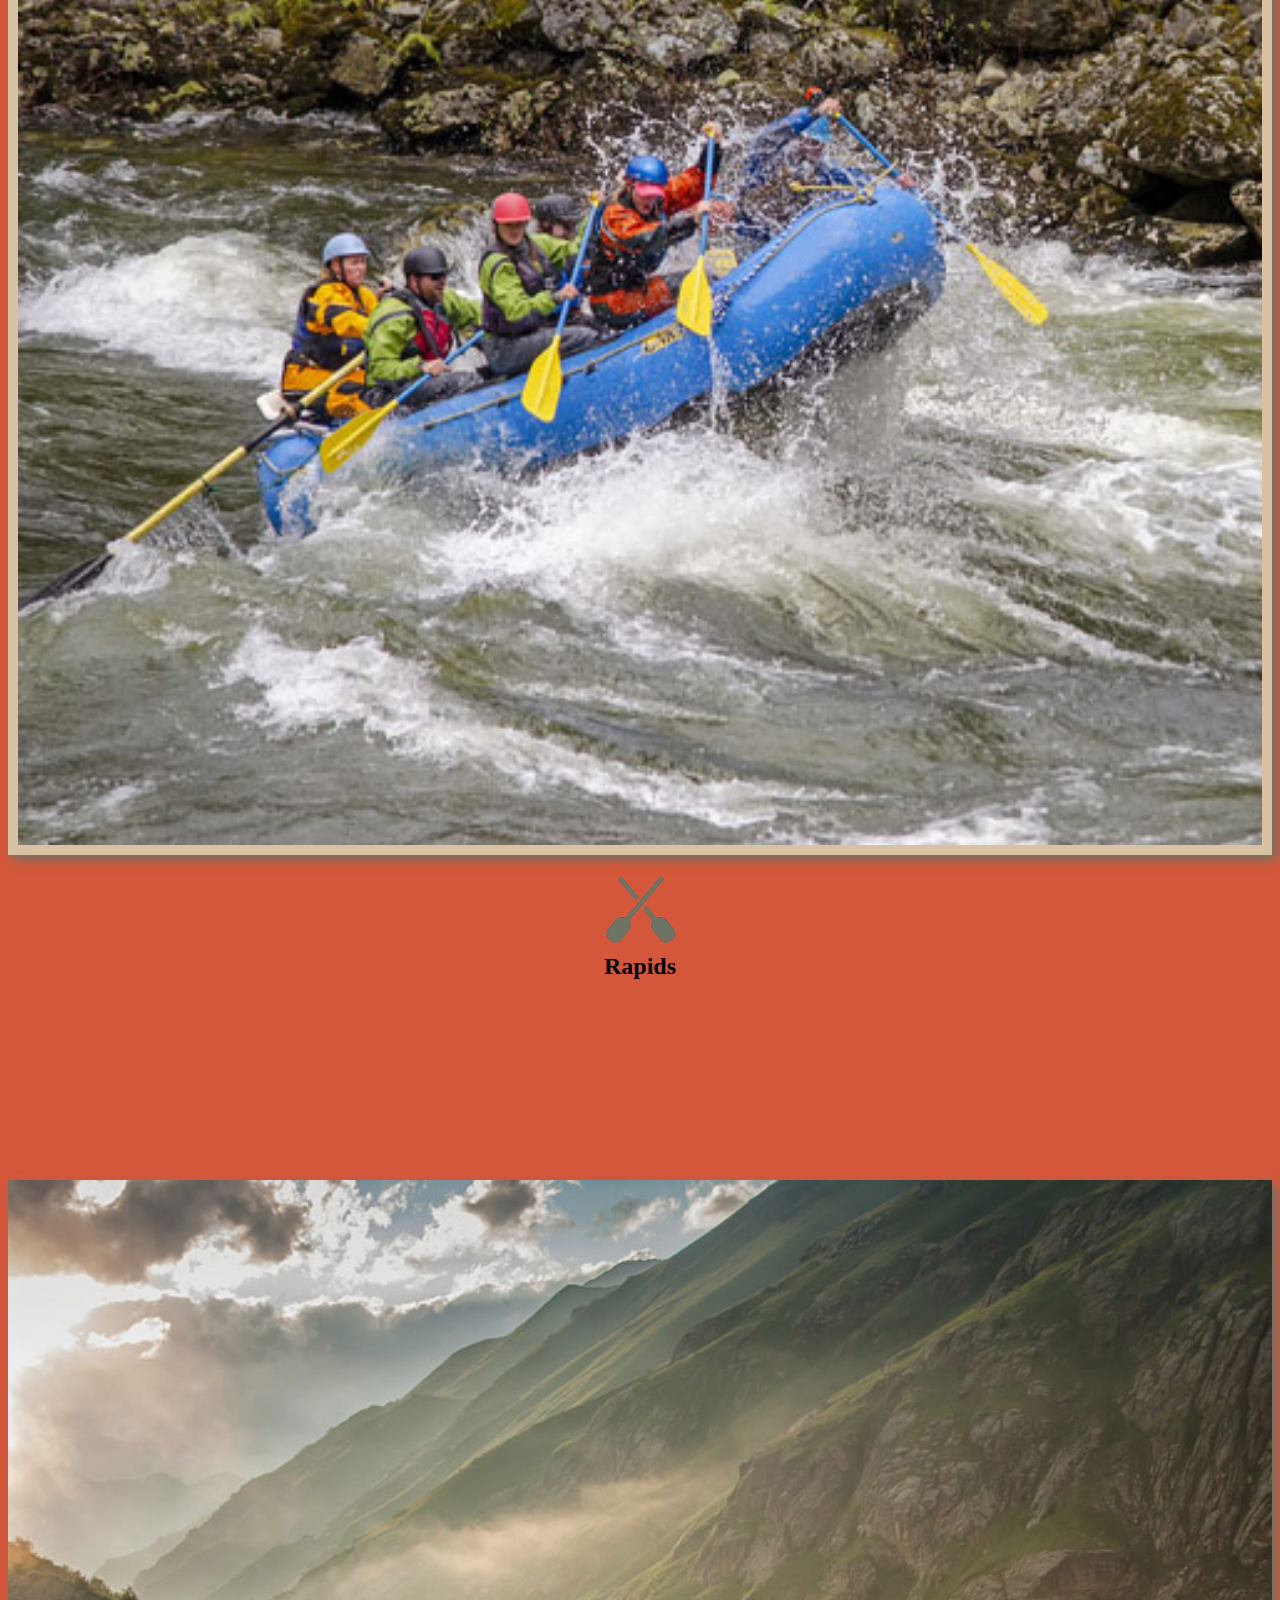
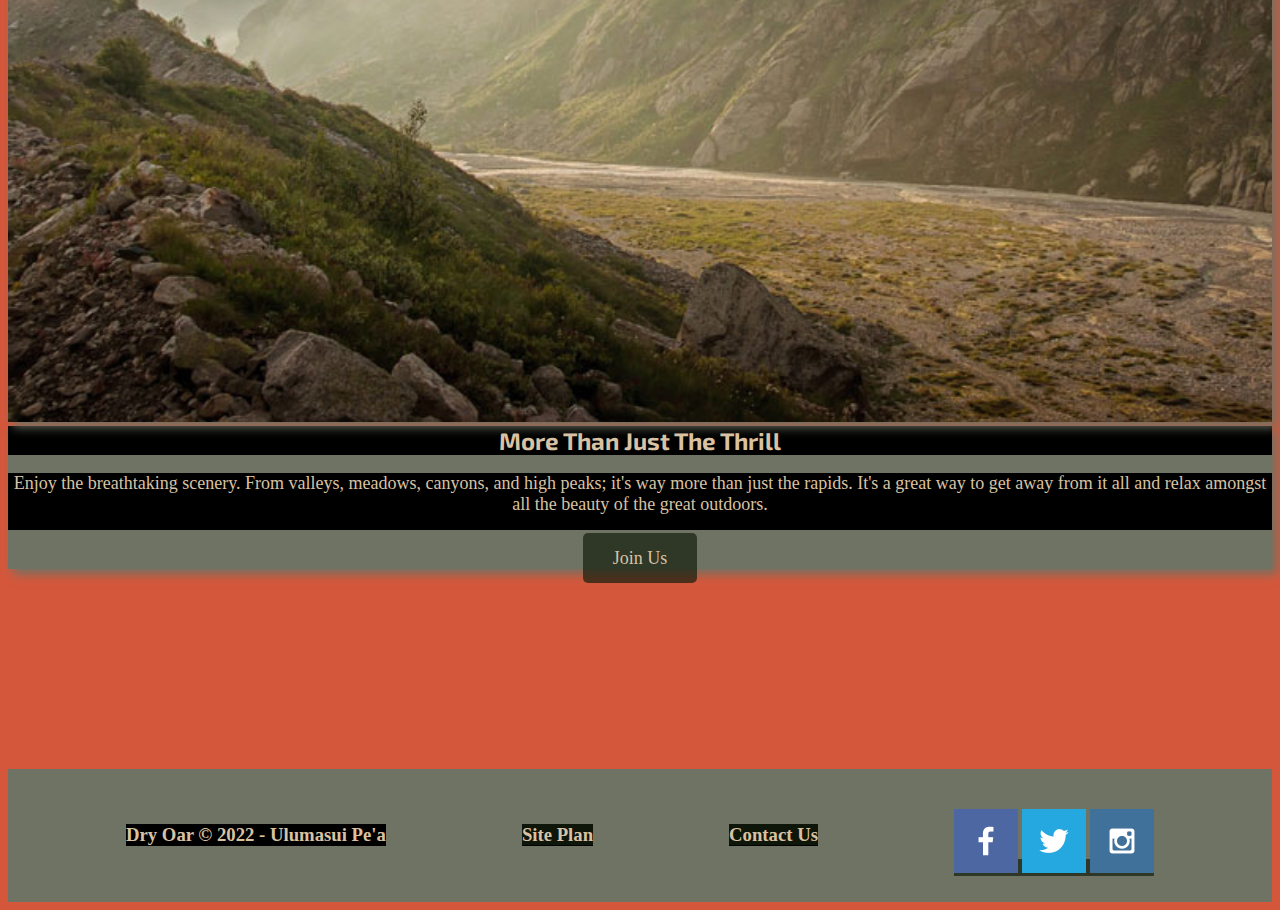
==== commit ddc7aef0: "subpage" ====
--- a/index.html
+++ b/index.html
@@ -10,15 +10,17 @@
 <body>
   <div id="content">
     <style>
-              
-    </style>
+      body{
+         background-color: #D5573B;
+      }         
+      </style>
     <header>
       <a id="logo_link" href="index.html">
         <img class="logo" src="logo.png" alt="Dry Oar Logo">
       </a>
       <nav>
         <a href="index.html">Home</a>
-        <a href="#">Page 2</a>
+        <a href="rivers.html">Page 2</a>
         <a href="site-plan-rafting.html">Site Plan</a>
        <a href="contactus.html">Contact Us</a>
      </nav>
@@ -51,7 +53,7 @@
       <img class="icon" src="oars.png" alt="oars icon">
       <h2>Rapids</h2>
     </section>
-    <div id="background"></div> 
+   
     <img class="mountains" src="mountains.jpg" alt="Misty mountains">
     <section class="msg">
         <h2>More Than Just The Thrill</h2>
--- a/styles.css
+++ b/styles.css
@@ -1,3 +1,4 @@
+@import url('https://fonts.googleapis.com/css?family=Exo+2|Inconsolata');
 #content{
     max-width: 1600px;
     margin: 0 auto;
@@ -11,9 +12,28 @@
     background-color: black;
     color: #d9c2a3;
     text-decoration: none;
+    padding: 35px;
+}
+#nav a:hover {
+    background-color: black;
+    color: #d9c2a3;
+}
+#hero {
+    display: grid;
+    grid-template-columns: 1fr 3fr 1fr;
+    margin-top: -100px;
+}
+#hero-box {
+    grid-column: 1/4;
+    grid-row: 1/3;
+    z-index: -1;
 }
 #hero-msg h1, #hero-msg h4{
     text-align: center;
+    grid-column: 2/3;
+    grid-row: 1/2;
+    margin-top: 100px;
+    color: white;
 }
 .button-box{
     text-align: center;
@@ -24,46 +44,74 @@
 #background {
     height: 725px;
     background-color: #fcfbfb;
+    grid-column: 1/11;
+    grid-row: 4/9;
 }
 #body {
     text-align: center;
-    background-color: #fcfbfb; 
+    background-color: #D5573B;
+    font-family: "Exo 2", Arial, sans-serif;
+    font-size: 22px;
+    margin: 0;
+    padding: 0;
+}
+h2{
+    margin: 0;
 }
 header {
     text-align: center;
     background-color:rgba(20,30,13, .7);
-}
-#nav a:hover {
-    background-color: black;
-    color: #d9c2a3;
+    display: grid;
+    grid-template-columns: 150px auto;
+}
+nav {
+    display: flex;
+    justify-content: space-around;
 }
 .book, .join{
     background-color:rgba(20,30,13, .7);
     color: #d9c2a3;
     text-decoration: none;
+    font-size: 18px;
+    padding: 15px 30px;
+    margin-top: 50px;
+    border-radius: 5px;
 }
 .book:hover, .join:hover{
     background-color: black;
     color: #d9c2a3;
 }
 .msg{
-    background-color: #fcfbfb;
+    background-color: #6f7364;
+    line-height: 1.5em
+    padding 35px;
+    grid-column: 6/10;
+    grid-row: 6/7;
+    box-shadow: 5px 5px 10px #6f7364;
 }
 .msg h2{
     background-color: black;
     color: #d9c2a3;
+    font-family: "Exo 2", Times, Serif;
 }
 .msg p{
     background-color: black;
     color: #d9c2a3;
+    font-size: 18px;
+    padding-bottom: 15px;
 }
 footer{
     text-align: center;
+    background-color: #6f7364;
+    padding: 25px 50px;
+    margin-top: 200px;
+    display: flex;
+    justify-content: space-around;
+    align-items: center;
+}
+footer a{
+    text-align: center;
     background-color:rgba(20,30,13, .7);
-}
-footer a{
-    text-align: center;
-    background-color:rgba(20,30,13, .7);
     color: #d9c2a3;
     text-decoration: none;
 }
@@ -76,9 +124,15 @@
     background-color: black;
     color: #d9c2a3;
 }
+footer .social img{
+    padding-top: 15px;
+}
 .home-title{
     background-color: black;
     color: #d9c2a3;
+    font-family: "Exo 2", Times, Serif;
+    font-size: 2em;
+    margin-top: 10px;
 }
 #h4{
     background-color: black;
@@ -87,9 +141,111 @@
 .icon {
     text-align: center;
     width: 80px;
+    padding-top: 10px;
 }
 .logo {
     text-align: center;
     width: 80px;
 }
-                  +#logo_link{
+    padding-top: 5px;
+    justify-self: center;
+    align-self: center;
+}
+.rivers-card{
+    margin: 200px 0;
+    grid-column: 2/4;
+    grid-row: 2/3;
+}
+.rapids-card{
+    margin: 200px 0;
+    grid-column: 8/10;
+    grid-row: 2/3;
+}
+.camping-card{
+    margin: 200px 0;
+    grid-column: 5/7;
+    grid-row: 2/3;
+}
+.card-img {
+    border: 10px solid #d9c2a3;
+    transition: transform .5s;
+    box-shadow: 5px 5px 10px #6f7364;
+}
+.card-img:hover {
+    opacity: .6;
+    transform: scale(1.1);
+}
+.card-img, .mountains {
+    width: 100%;
+    grid-column: 2/7;
+    grid-row: 5/8;
+    box-shadow: 5px 5px 10px #6f7364;
+}
+      
+main section img {
+    box-sizing: border-box;
+}
+
+@media screen and (max-width: 900px) {
+    #hero, .home-grid {
+        display: block;
+        height: auto;
+    }
+    nav, footer {
+        flex-direction: column;
+    }
+    nav a {
+        display: block;
+        padding: 15px;
+    }
+    #hero {
+        margin-top: 0;
+    }
+    #hero-msg {
+        margin-top: 0;
+    }
+    #hero-msg h4 {
+        display: none;
+    }
+    .home-title {
+        font-size: 25px;
+        color: #6f7364;
+    }
+    .rivers-card, .camping-card, .rapids-card { 
+        margin: 50px auto;
+        width: 60%;
+    }
+    #background {
+        display: none;
+    }
+    .mountains, .msg {
+        width: 80%;
+        display: block;
+        margin: 0 auto;
+    }
+    footer {
+        margin-top: 25px;
+    }
+}
+
+.rivers-card2{
+    margin: 100px 0;
+    margin-left: 0px;
+    grid-column: 3/4;
+    grid-row: 1/3;
+}
+.card-img2 {
+    border: 10px solid #d9c2a3;
+    transition: transform .5s;
+    box-shadow: 5px 5px 10px #6f7364;
+}
+.card-img2 {
+    border: 10px solid #d9c2a3;
+    transition: transform .5s;
+    box-shadow: 5px 5px 10px #6f7364;
+}
+.card-img2:hover {
+    opacity: .6;
+    transform: scale(1.1);
+}